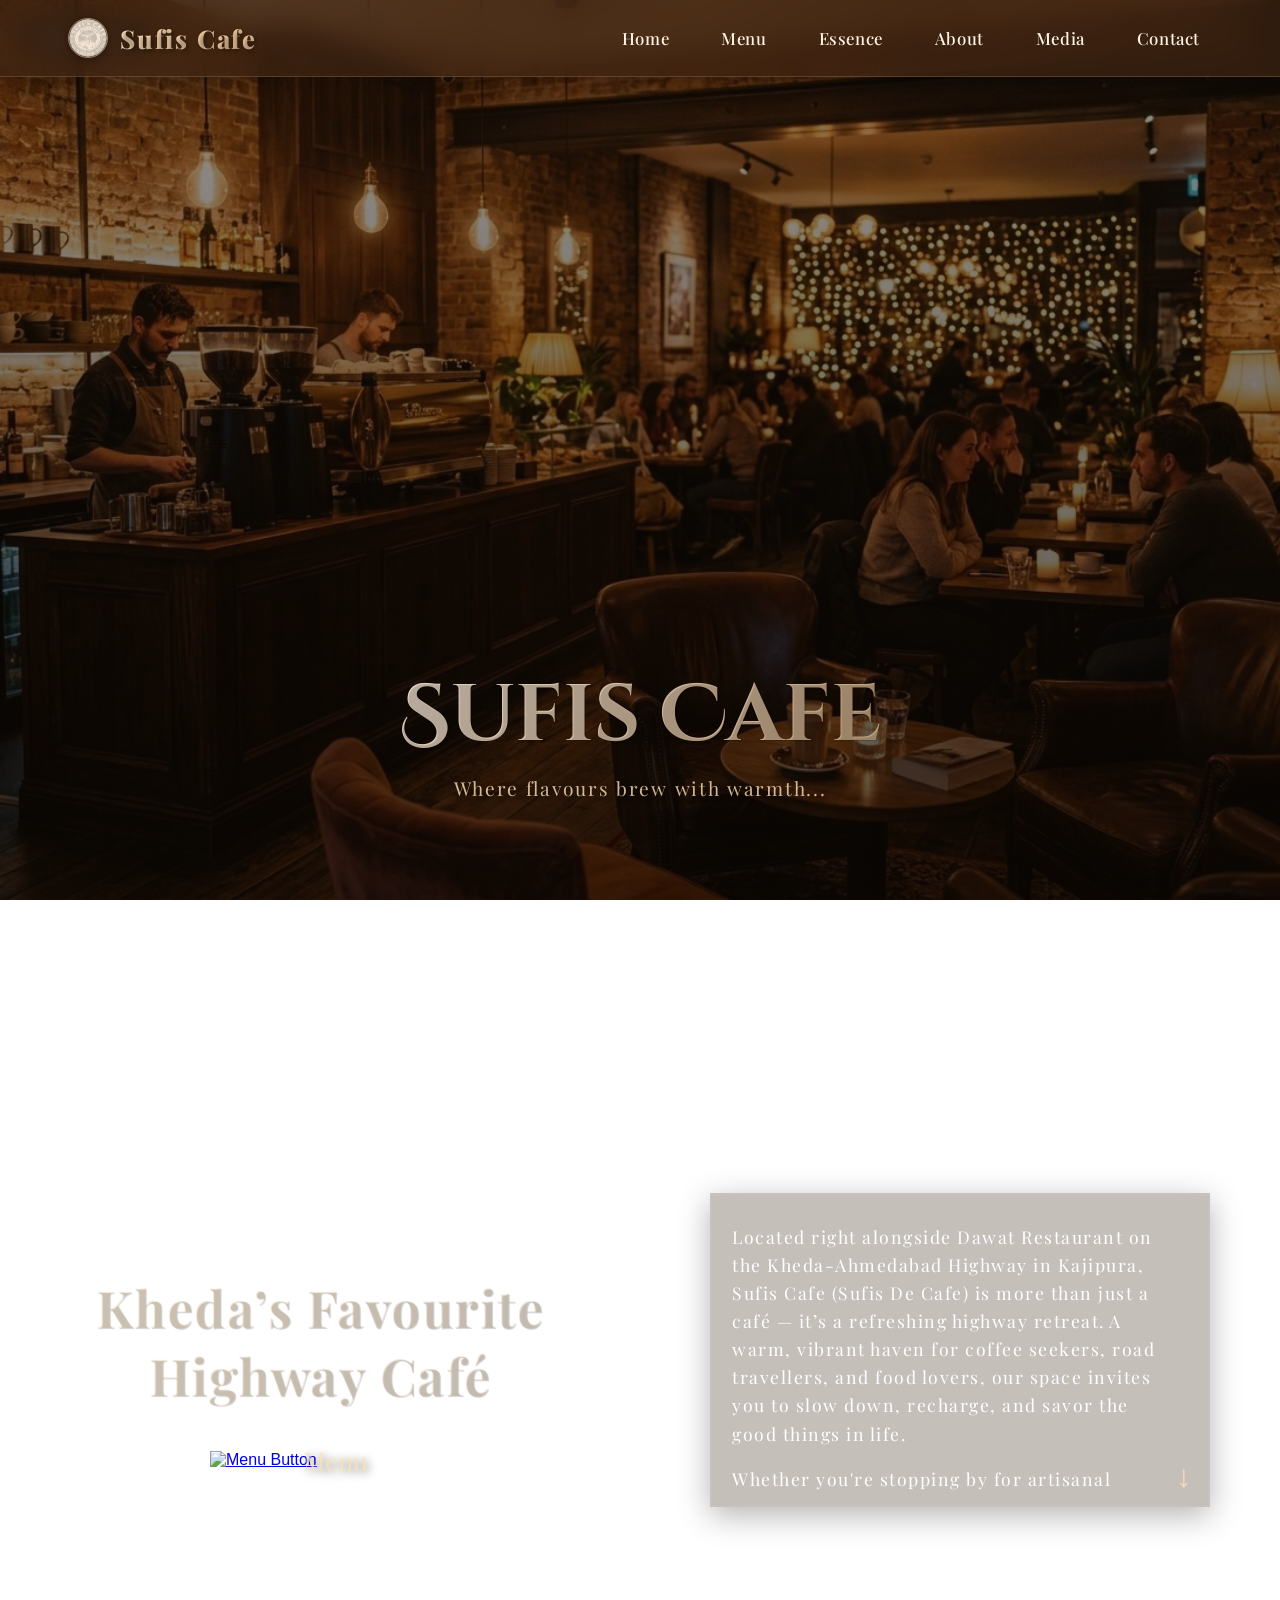
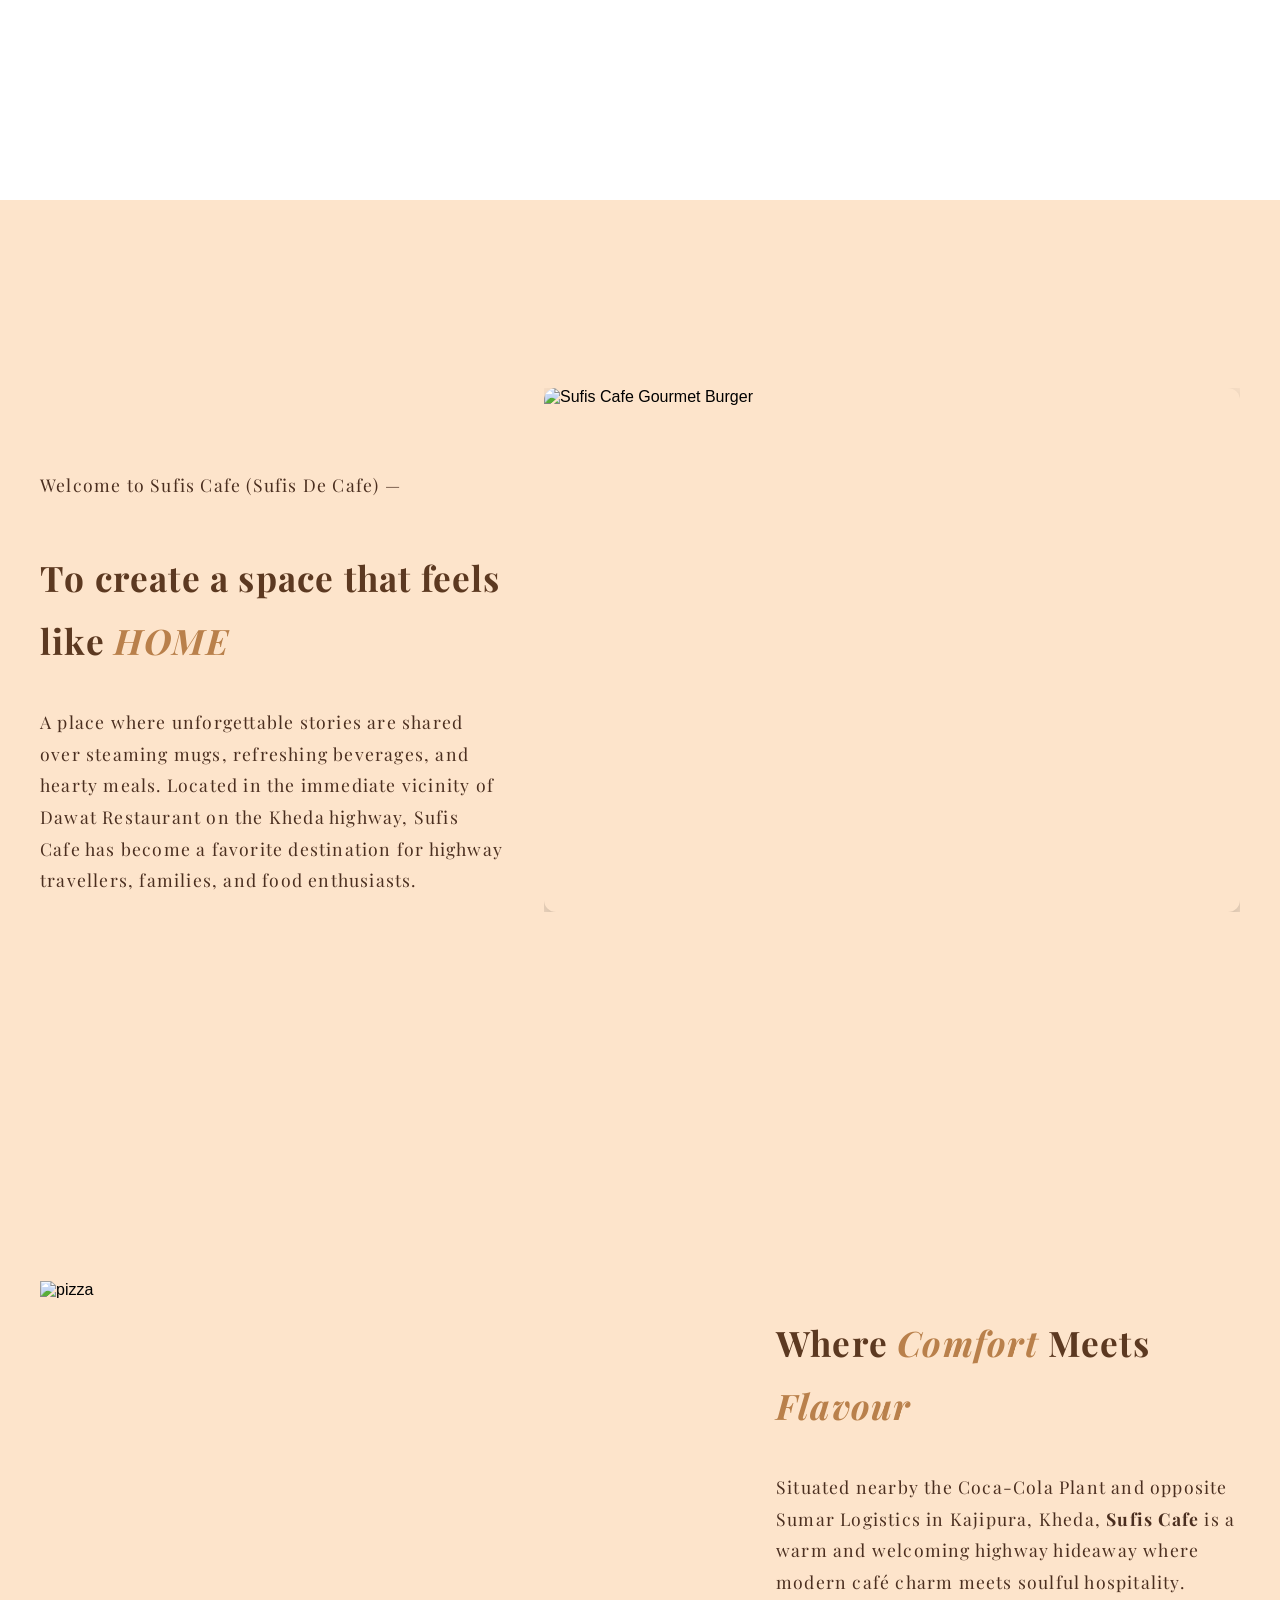
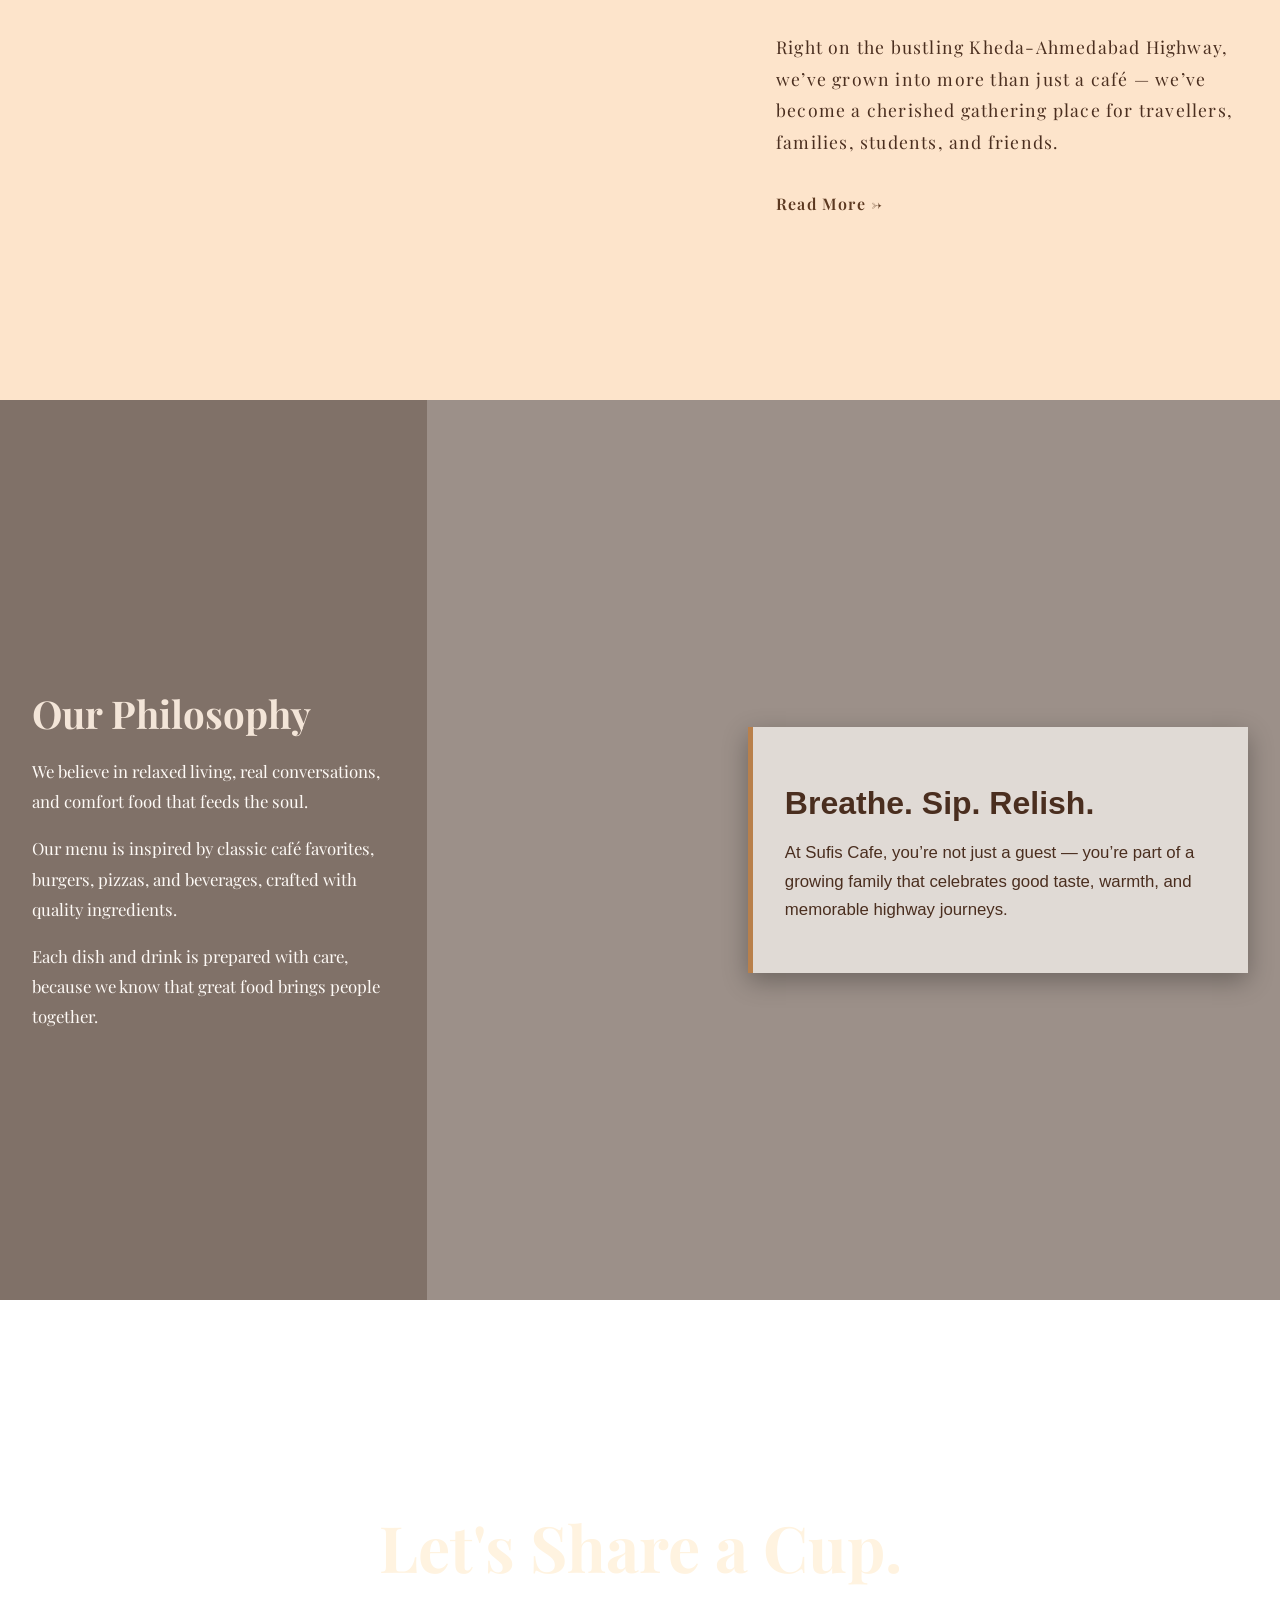
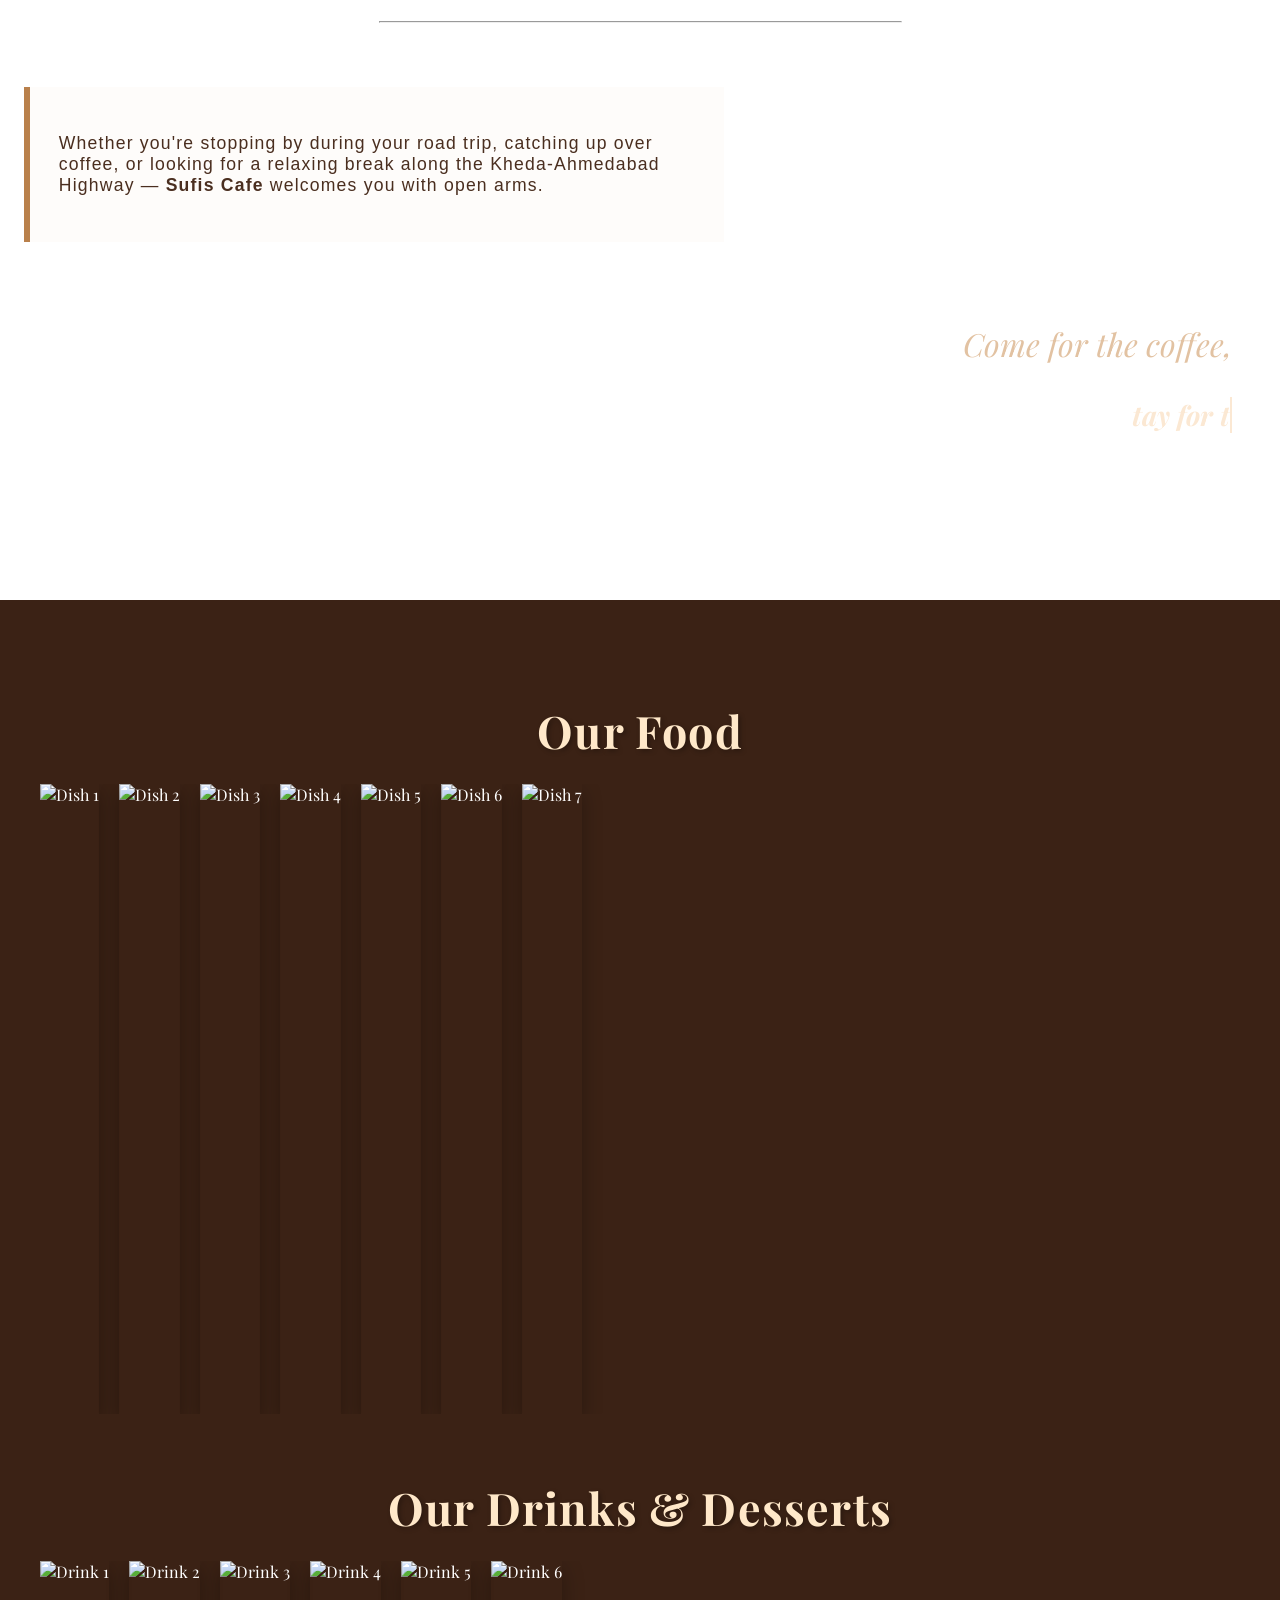
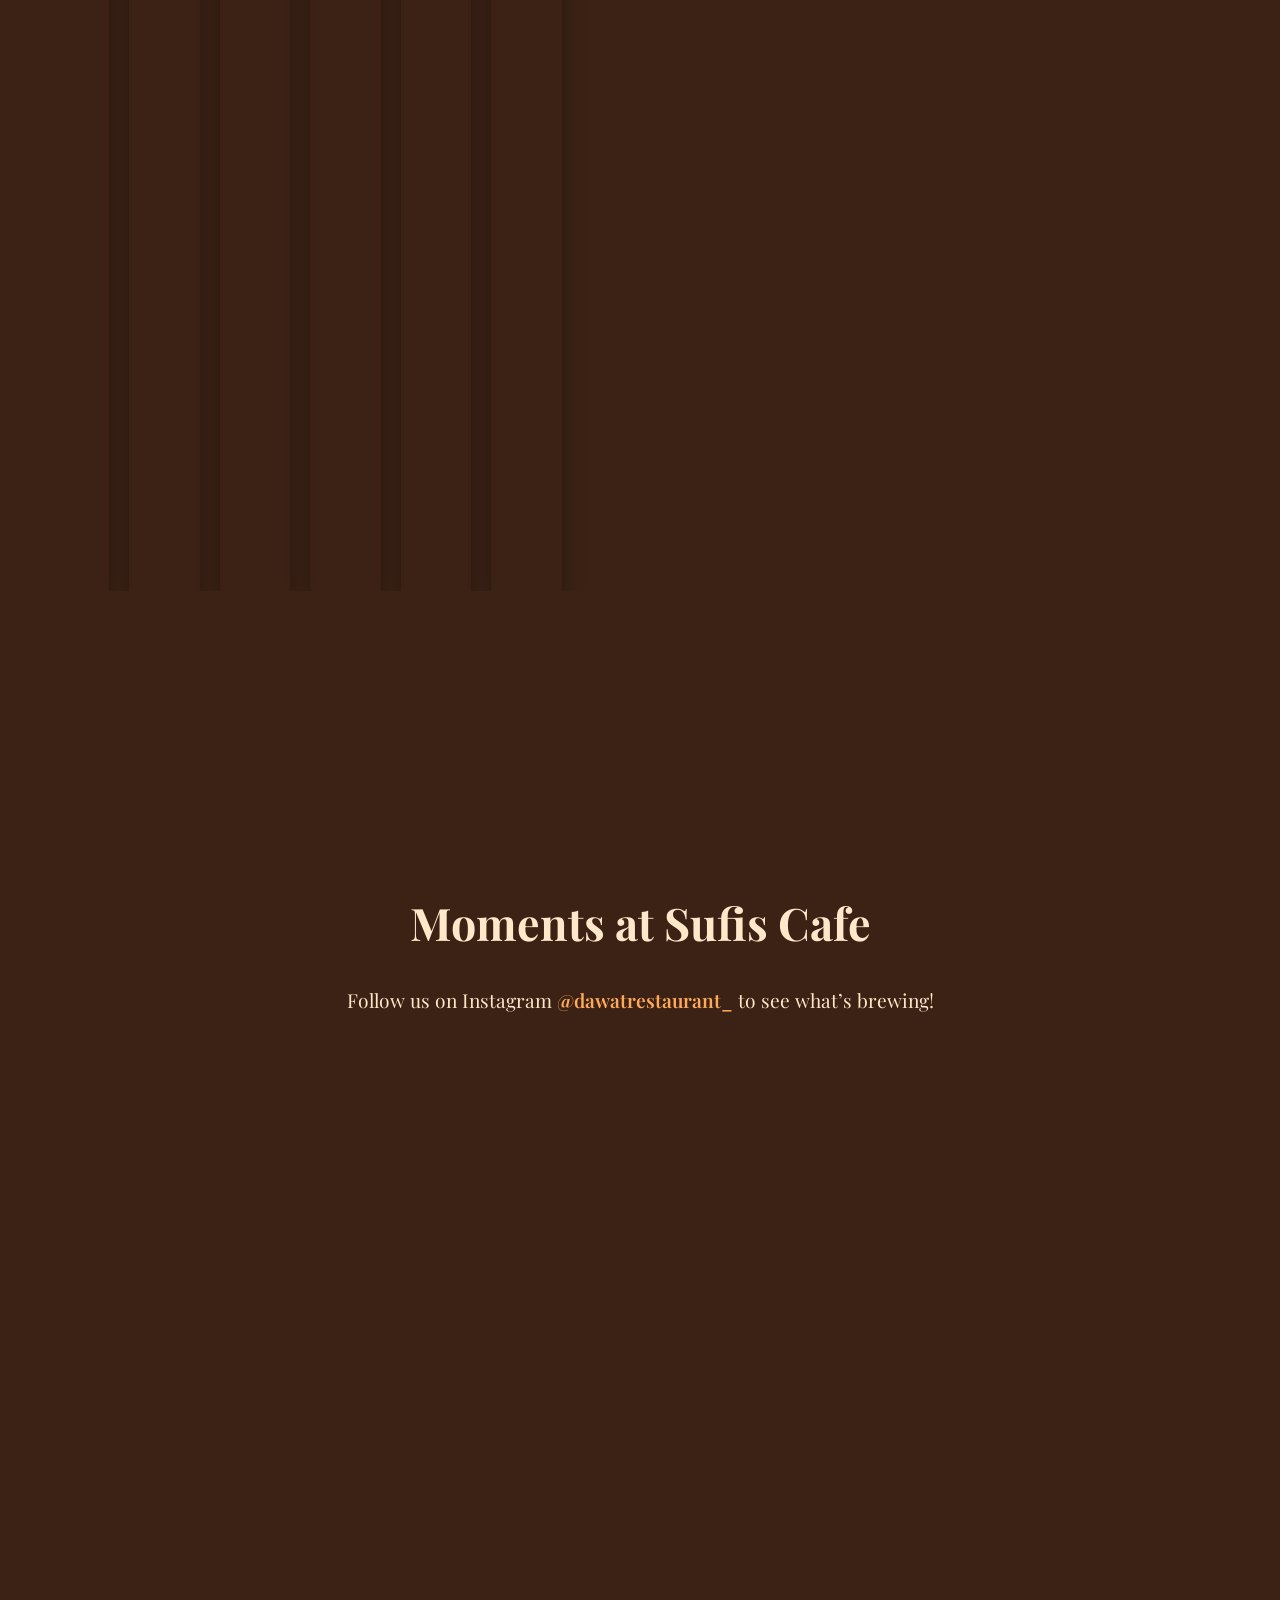
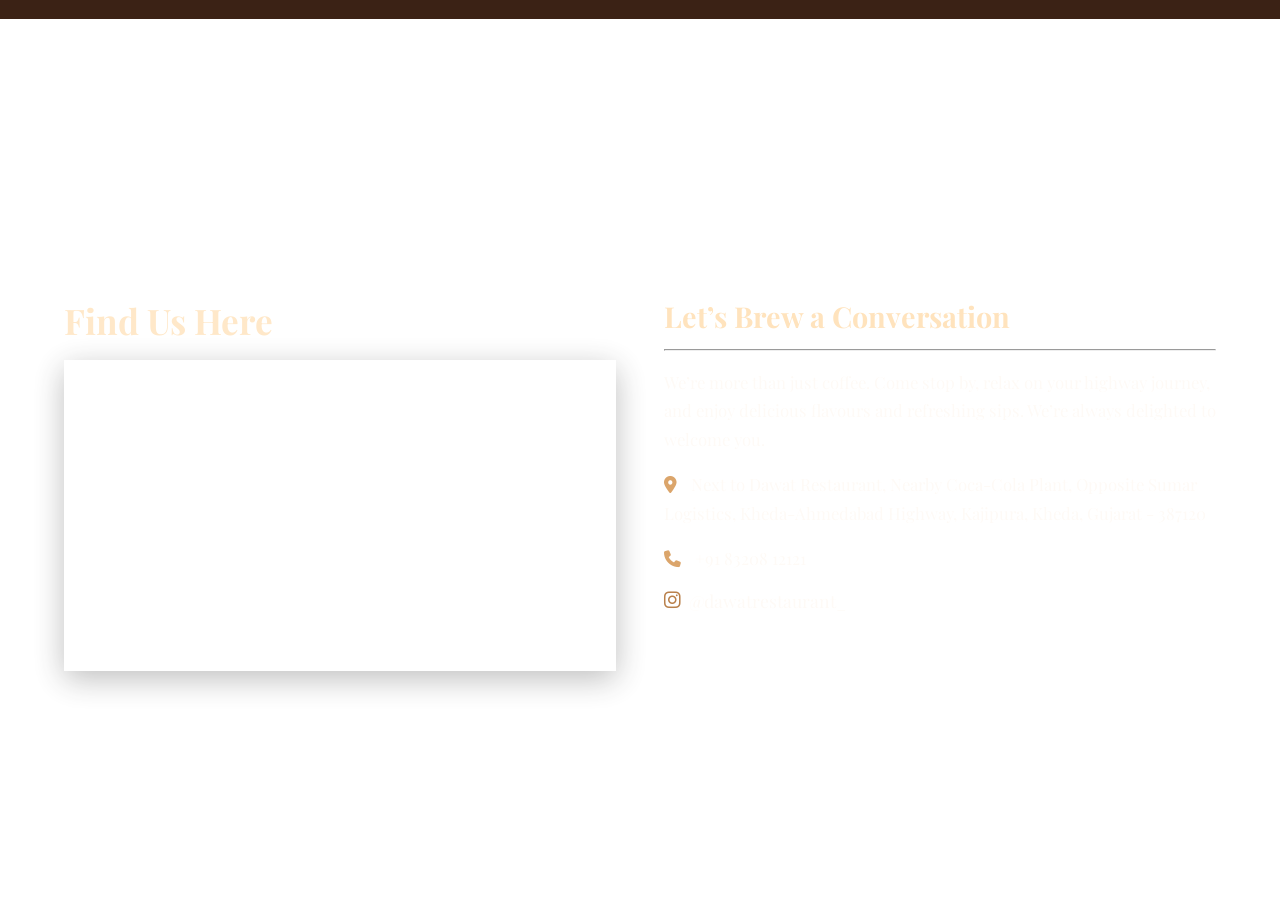
==== index.html @ 1b501da9 "Update website branding, details, and logo to Sufis Cafe Kheda" ====
<!DOCTYPE html>
<html lang="en">

<head>
  <meta charset="UTF-8" />
  
  <!-- Core SEO Meta Tags -->
  <meta name="description" content="Welcome to Sufis Cafe / Sufis De Cafe in Kheda, Gujarat. Located next to Dawat Restaurant on the Kheda-Ahmedabad Highway, serving delicious food, rich coffee, and memorable moments." />
  <meta name="keywords" content="sufis cafe, sufis de cafe, cafe kheda, dawat restaurant, coffee shop kheda, ahmedabad highway cafe, kheda food, gujarat highway cafe" />
  
  <!-- Open Graph / Social Data -->
  <meta property="og:title" content="Sufis Cafe | Sufis De Cafe (Kheda)" />
  <meta property="og:description" content="A warm, vibrant highway café blending delicious comfort food with artisanal coffee on the Kheda-Ahmedabad Highway." />
  <meta property="og:image" content="https://booksandbricks.in/images/LOGO.webp" />
  <meta property="og:url" content="https://booksandbricks.in/" />
  <meta property="og:type" content="website" />
  <link rel="icon" type="image/webp" href="images/LOGO.webp" />
  <link rel="apple-touch-icon" href="images/LOGO.webp" />

  <!-- Google SEO Schema to force logo in Search Results -->
  <script type="application/ld+json">
  {
    "@context": "https://schema.org",
    "@type": "CafeOrCoffeeShop",
    "name": "Sufis Cafe / Sufis De Cafe",
    "url": "https://booksandbricks.in/",
    "logo": "https://booksandbricks.in/images/LOGO.webp",
    "image": "https://booksandbricks.in/images/LOGO.webp",
    "telephone": "+918320812121",
    "address": {
      "@type": "PostalAddress",
      "streetAddress": "Next to Dawat Restaurant, Nearby Coca-Cola Plant, Opposite Sumar Logistics, Kheda-Ahmedabad Highway, Kajipura",
      "addressLocality": "Kheda",
      "addressRegion": "Gujarat",
      "postalCode": "387120",
      "addressCountry": "IN"
    }
  }
  </script>

  <title>Sufis Cafe | Sufis De Cafe (Kheda)</title>
  <meta name="viewport" content="width=device-width, initial-scale=1.0" />

  <!-- Preload heavy 3D assets for instant loading -->
  <link rel="preload" href="node-draco.glb" as="fetch" crossorigin="anonymous">

  <!-- Fonts -->
  <link
    href="https://fonts.googleapis.com/css2?family=Playfair+Display:wght@500;600;700&family=Lora:ital,wght@1,500&family=Cinzel+Decorative:wght@700&family=Libre+Baskerville&family=Great+Vibes&display=swap"
    rel="stylesheet">

  <!-- Icons -->
  <link rel="stylesheet" href="https://cdnjs.cloudflare.com/ajax/libs/font-awesome/6.5.0/css/all.min.css"
    integrity="sha512-..." crossorigin="anonymous" referrerpolicy="no-referrer" />

  <!-- Stylesheet -->
  <link rel="stylesheet" href="style.css" />

  <!-- Scripts -->

  <!-- ES Module Shims & Import Map -->
  <script async src="https://unpkg.com/es-module-shims@1.6.3/dist/es-module-shims.js"></script>
  <script type="importmap">
    {
      "imports": {
        "three": "https://unpkg.com/three@0.163.0/build/three.module.js",
        "three/addons/": "https://unpkg.com/three@0.163.0/examples/jsm/"
      }
    }
  </script>
</head>

<body>
  <!-- ================================================ Header ========================================================== -->
  <header id="main-header">
    <div class="header-content">
      <a href="#hero" class="logo">
        <img src="images/LOGO.webp" alt="Sufis Cafe Logo" class="header-logo-img" />
        <span>Sufis Cafe</span>
      </a>

      <nav class="nav-menu">
        <a href="#hero">Home</a>
        <a href="Copy of BNB menu PDF_compressed.pdf" target="_blank">Menu</a>
        <div class="dropdown">
          <a href="#more" class="dropdown-toggle">Essence</a>
          <div class="dropdown-menu">
            <a href="#our-story">Our Story</a>
            <a href="#philosophy-section">Inspiration</a>
            <a href="#visit-us">Let's Share a Cup</a>
          </div>
        </div>
        <a href="about.html">About</a>
        <a href="#media">Media</a>
        <a href="#contact">Contact</a>
      </nav>

      <!-- Mobile Menu Toggle -->
      <div class="menu-toggle" id="menu-toggle">&#9776;</div>
    </div>

    <!-- Mobile Menu Links -->
    <div class="mobile-menu" id="mobile-menu">
      <a href="#hero">Home</a>
      <a href="Copy of BNB menu PDF_compressed.pdf" target="_blank">Menu</a>
      <a href="#more">Essence</a>
      <a href="about.html">About</a>
      <a href="#media">Media</a>
      <a href="#contact">Contact</a>
    </div>
  </header>
  <!-- =================================================== Main Page ================================================= -->
  <section id="hero">
    <div id="canvas-wrapper"></div>
    <div id="hero-overlay">
      <h1 class="hero-title">Sufis Cafe</h1>
      <p class="hero-subtitle" style="margin-top: 0px;">Where flavours brew with warmth...</p>
    </div>
    <div id="progress-container">Loading model...</div>
  </section>

  <script type="module" src="main.js"></script>

  <!-- ===================================================== Welcome Section============================================= -->
  <section id="welcome" class="position-relative text-light">
    <!-- Background Image -->
    <div class="welcome-bg"></div>

    <!-- Main Content -->
    <div class="container-fluid">
      <div class="row-content">

        <!-- Menu Column -->
        <div class="col-md-6 menu-col flex-column-center">
          <div class="headline">
            <h2>Kheda’s Favourite Highway Café</h2>
          </div>
          <a href="Copy of BNB menu PDF_compressed.pdf" target="_blank" class="menu-image-button">
            <img src="images/book.webp" alt="Menu Button" class="menu-img" loading="lazy" />
            <span class="menu-label">Menu</span>
          </a>
        </div>

        <!-- Description Column -->
        <div class="col-md-6 text-col flex-column-center">
          <div class="text-box">
            <div class="scrollable-text pe-3">
              <p>
                Located right alongside Dawat Restaurant on the Kheda-Ahmedabad Highway in Kajipura, Sufis Cafe (Sufis De Cafe) is more than just a café — it’s a refreshing highway retreat.
                A warm, vibrant haven for coffee seekers, road travellers, and food lovers, our space invites you to
                slow down, recharge, and savor the good things in life.
              </p>
              <p>
                Whether you're stopping by for artisanal coffee, a quick gourmet bite, or vibrant conversations
                with friends and family along the highway, you’ll find your comfort with us.
              </p>
              <p id="colour2">
                Good food. Great brews. Even better memories...
              </p>
            </div>
            <div class="scroll-hint-inside">&#8595;</div>
          </div>
        </div>
      </div>
    </div>
  </section>

  <!-- ============================================ About Us Section ==================================================== -->
  <section id="more">

    <!-- Section 1 -->
    <section id="our-story" class="story-section">
      <div class="story-bg"></div>
      <div class="story-container">
        <div class="story-text">
          <br><br>
          <p>Welcome to Sufis Cafe (Sufis De Cafe) —</p>
          <h2>To create a space that feels like <span>HOME</span></h2>
          <p>
            A place where unforgettable stories are shared over steaming mugs, refreshing beverages, and hearty meals. Located in the immediate vicinity of Dawat Restaurant on the Kheda highway, Sufis Cafe has become a favorite destination for highway travellers, families, and food enthusiasts.
          </p>
        </div>
        <div class="story-image">
          <img src="images/media/Tower Burger.jpg" alt="Sufis Cafe Gourmet Burger" loading="lazy" style="border-radius: 12px; box-shadow: 0 8px 24px rgba(0,0,0,0.25);">
        </div>
      </div>
    </section>

    <!-- Section 2 -->
    <section id="story2" class="story-section reverse">
      <div class="story-bg"></div>
      <div class="story-container">
        <div class="story-text">
          <h2 id="story2heading">Where <span>Comfort</span> Meets <span>Flavour</span></h2>
          <p>
            Situated nearby the Coca-Cola Plant and opposite Sumar Logistics in Kajipura, Kheda,
            <strong>Sufis Cafe</strong> is a warm and welcoming highway hideaway where
            modern café charm meets soulful hospitality.
          </p>
          <p>
            Right on the bustling Kheda-Ahmedabad Highway, we’ve grown into more than just
            a café — we’ve become a cherished gathering place for travellers, families, students, and friends.
          </p>
          <a href="about.html" class="read-more-link">Read More →</a>
        </div>
        <div class="story-image">
          <img src="images/pizzaa.webp" alt="pizza" loading="lazy">
        </div>
      </div>
    </section>

  </section>

  <!-- ========================================== Our Philosophy Section ================================================== -->
  <section id="philosophy-section" class="philosophy-section">

    <!-- LEFT SIDE -->
    <div class="philosophy-left">
      <div class="left-overlay">
        <div class="philosophy-text">
          <h2>Our Philosophy</h2>
          <p>We believe in relaxed living, real conversations, and comfort food that feeds the soul.</p>
          <p>Our menu is inspired by classic café favorites, burgers, pizzas, and beverages, crafted with quality ingredients.
          </p>
          <p>Each dish and drink is prepared with care, because we know that great food brings people together.</p>
        </div>
      </div>
    </div>

    <!-- RIGHT SIDE -->
    <div class="philosophy-right">
      <div class="right-overlay">
        <div class="right-text-box">
          <h2>Breathe. Sip. Relish.</h2>
          <p>
            At Sufis Cafe, you’re not just a guest — you’re part of a growing family that
            celebrates good taste, warmth, and memorable highway journeys.
          </p>
        </div>
      </div>
    </div>

  </section>

  <!-- ========================================== Visit Us ================================================== -->
  <section id="visit-us" class="visit-section">
    <div class="visit-bg"></div>

    <!-- Large Heading -->
    <h2 class="visit-heading">
      Let's Share a Cup.
      <hr>
    </h2>

    <!-- Text Box -->
    <div class="visit-textbox">
      <p>
        Whether you're stopping by during your road trip, catching up over coffee,
        or looking for a relaxing break along the Kheda-Ahmedabad Highway —
        <strong>Sufis Cafe</strong> welcomes you with open arms.
      </p>
    </div>

    <!-- Typing Quotes -->
    <p class="visit-quote-top">Come for the coffee,</p>
    <p class="visit-quote-bottom typewriter" id="type-soul"></p>
  </section>

  <!-- ================================================ Media ====================================================== -->
  <section class="media-section" id="media">
    <div class="media-bg"></div>

    <!-- Food Carousel -->
    <h2 class="carousel-title">Our Food</h2>
    <div class="carousel-wrapper">
      <span class="scroll-hint left">&#8592;</span>
      <div class="carousel-container" id="food-carousel">
        <div class="carousel-track">
          <img src="images/media/Nachos Veg.jpg" alt="Dish 1" loading="lazy" />
          <img src="images/media/Tower Burger.jpg" alt="Dish 2" loading="lazy" />
          <img src="images/media/Fish n Chips.jpg" alt="Dish 3" loading="lazy" />
          <img src="images/media/Fiery Chicken.jpg" alt="Dish 4" loading="lazy" />
          <img src="images/media/Hummus Tahini.jpg" alt="Dish 5" loading="lazy" />
          <img src="images/media/Marinara Non-Veg.jpg" alt="Dish 6" loading="lazy" />
          <img src="images/media/Cheesy Wedges.jpg" alt="Dish 7" loading="lazy" />
        </div>
      </div>
      <span class="scroll-hint right">&#8594;</span>
    </div>

    <!-- Drinks Carousel -->
    <h2 class="carousel-title">Our Drinks & Desserts</h2>
    <div class="carousel-wrapper">
      <span class="scroll-hint left">&#8592;</span>
      <div class="carousel-container" id="drinks-carousel">
        <div class="carousel-track">
          <img src="images/media/Strawberry Mojito.jpg" alt="Drink 1" loading="lazy" />
          <img src="images/media/Walnut Brownie.jpg" alt="Drink 2" loading="lazy" />
          <img src="images/media/Nutella with Fruits Pancake.jpg" alt="Drink 3" loading="lazy" />
          <img src="images/media/Lemon Iced Tea.jpg" alt="Drink 4" loading="lazy" />
          <img src="images/media/Watermelon Mojito.jpg" alt="Drink 5" loading="lazy" />
          <img src="images/media/Walnut Fruit Salad.jpg" alt="Drink 6" loading="lazy" />
        </div>
      </div>
      <span class="scroll-hint right">&#8594;</span>
    </div>
  </section>

  <!-- ================================================ Instagram ====================================================== -->
  <section class="instagram-section">
    <div class="instagram-bg"></div>
    <div class="container">
      <h2 class="instagram-title">Moments at Sufis Cafe</h2>
      <p class="instagram-subtitle">Follow us on Instagram <a href="https://www.instagram.com/dawatrestaurant_" target="_blank" style="color: #ffaa5b; text-decoration: none; font-weight: 600;">@dawatrestaurant_</a> to see what’s brewing!</p>
      <div class="instagram-feed">
        <!-- Elfsight Instagram Feed -->
        <script src="https://static.elfsight.com/platform/platform.js" async></script>
        <div class="elfsight-app-b8324334-345c-47dd-ba55-63e1e7c549c6" data-elfsight-app-lazy></div>
      </div>
    </div>
  </section>

  <!-- ================================================ Contact Us ====================================================== -->
  <section class="contact-section" id="contact">
    <div class="contact-bg"></div>
    <div class="contact-container">

      <!-- Left: Map -->
      <div class="contact-left">
        <h2>Find Us Here</h2>
        <div class="map-container">
          <iframe
            src="https://maps.google.com/maps?q=Next+to+Dawat+Restaurant,+Nearby+Coca-Cola+Plant,+Opposite+Sumar+Logistics,+Kheda-Ahmedabad+Highway,+Kajipura,+Kheda,+Gujarat+387120&amp;t=&amp;z=15&amp;ie=UTF8&amp;iwloc=&amp;output=embed"
            width="100%" height="100%" style="border:0;" allowfullscreen loading="lazy"
            referrerpolicy="no-referrer-when-downgrade">
          </iframe>
        </div>
      </div>

      <!-- Right: Info -->
      <div class="contact-right">
        <h3>Let’s Brew a Conversation
          <hr>
        </h3>
        <p>
          We’re more than just coffee. Come stop by, relax on your highway journey, and enjoy delicious flavours and refreshing sips.
          We’re always delighted to welcome you.
        </p>
        <div class="contact-info">
          <p><i class="fa-solid fa-location-dot"></i> Next to Dawat Restaurant, Nearby Coca-Cola Plant, Opposite Sumar Logistics, Kheda-Ahmedabad Highway, Kajipura, Kheda, Gujarat - 387120</p>

          <p>
            <a href="tel:+918320812121" style="color: inherit; text-decoration: none;">
              <i class="fa-solid fa-phone"></i> +91 83208 12121
            </a>
          </p>

          <a href="https://www.instagram.com/dawatrestaurant_" target="_blank"
            class="contact-link">
            <i class="fa-brands fa-instagram"></i> @dawatrestaurant_
          </a>
        </div>
      </div>

    </div>
  </section>


  <!-- ================================================== Scripts ======================================================= -->

  <!-- Scroll hint visibility and column expansion -->
  <script>
    const scrollableText = document.querySelector('.scrollable-text');
    const scrollHint = document.querySelector('.scroll-hint-inside');
    const textCol = document.querySelector('.text-col');
    const menuCol = document.querySelector('.menu-col');

    scrollableText.addEventListener('scroll', () => {
      scrollHint.style.opacity = scrollableText.scrollTop > 10 ? '0' : '0.9';
    });

    scrollableText.addEventListener('mouseenter', () => {
      textCol.classList.add('expanded');
      menuCol.classList.add('expanded');
    });

    scrollableText.addEventListener('mouseleave', () => {
      textCol.classList.remove('expanded');
      menuCol.classList.remove('expanded');
    });
  </script>

  <!-- Story Section Scroll Animation -->
  <script>
    const observerOptions = { threshold: 0.3 };

    const observer = new IntersectionObserver((entries) => {
      entries.forEach(entry => {
        const container = entry.target.querySelector('.story-container');
        const text = container.querySelector('.story-text');
        const image = container.querySelector('.story-image');

        text.classList.toggle('animate', entry.isIntersecting);
        image.classList.toggle('animate', entry.isIntersecting);
      });
    }, observerOptions);

    document.querySelectorAll('.story-section').forEach(section => observer.observe(section));
  </script>



  <!-- Mobile Menu Toggle -->
  <script>
    const toggle = document.getElementById('menu-toggle');
    const mobileMenu = document.getElementById('mobile-menu');
    const mobileDropdownToggle = document.querySelector('.mobile-dropdown-toggle');
    const mobileDropdown = document.querySelector('.mobile-dropdown');

    toggle?.addEventListener('click', () => {
      mobileMenu.classList.toggle('show');
    });

    mobileDropdownToggle?.addEventListener('click', (e) => {
      e.preventDefault();
      mobileDropdown.classList.toggle('active');
    });
  </script>

  <!-- Philosophy Section Scroll Animation -->
  <script>
    const philosophyObserver = new IntersectionObserver((entries) => {
      entries.forEach(entry => {
        const leftText = entry.target.querySelector('.philosophy-text');
        const rightBox = entry.target.querySelector('.right-text-box');

        leftText.classList.toggle('animate', entry.isIntersecting);
        rightBox.classList.toggle('animate', entry.isIntersecting);
      });
    }, { threshold: 0.3 });

    const philosophySection = document.querySelector('#philosophy-section');
    if (philosophySection) philosophyObserver.observe(philosophySection);
  </script>

  <!-- Visit Section Scroll Animation with Typing -->
  <script>
    const visitObserver = new IntersectionObserver((entries) => {
      entries.forEach(entry => {
        const heading = entry.target.querySelector('.visit-heading');
        const textbox = entry.target.querySelector('.visit-textbox');
        const quoteTop = entry.target.querySelector('.visit-quote-top');
        const quoteBottom = entry.target.querySelector('.visit-quote-bottom');

        if (entry.isIntersecting) {
          heading.classList.add('animate');
          textbox.classList.add('animate');
          quoteTop.classList.add('animate');
          startTypingEffect();
        } else {
          heading.classList.remove('animate');
          textbox.classList.remove('animate');
          quoteTop.classList.remove('animate');
          quoteBottom.textContent = "";
          quoteBottom.dataset.started = "false";
        }
      });
    }, { threshold: 0.3 });

    const visitSection = document.querySelector('#visit-us');
    if (visitSection) visitObserver.observe(visitSection);

    function startTypingEffect() {
      const text = "Stay for the Soul...";
      const target = document.getElementById("type-soul");
      let i = 0;
      target.textContent = "";
      target.dataset.started = "true";

      const interval = setInterval(() => {
        target.textContent += text.charAt(i);
        i++;
        if (i >= text.length) clearInterval(interval);
      }, 100);
    }
  </script>

  <!-- Carousel Scroll Arrows -->
  <script>
    document.querySelectorAll('.carousel-wrapper').forEach(wrapper => {
      const leftArrow = wrapper.querySelector('.scroll-hint.left');
      const rightArrow = wrapper.querySelector('.scroll-hint.right');
      const container = wrapper.querySelector('.carousel-container');
      const scrollAmount = 300;

      const updateArrowVisibility = () => {
        const maxScrollLeft = container.scrollWidth - container.clientWidth;
        leftArrow.style.display = container.scrollLeft > 10 ? 'block' : 'none';
        rightArrow.style.display = container.scrollLeft < maxScrollLeft - 10 ? 'block' : 'none';
      };

      leftArrow.addEventListener('click', () => {
        container.scrollBy({ left: -scrollAmount, behavior: 'smooth' });
      });

      rightArrow.addEventListener('click', () => {
        container.scrollBy({ left: scrollAmount, behavior: 'smooth' });
      });

      container.addEventListener('scroll', updateArrowVisibility);
      window.addEventListener('load', updateArrowVisibility);
    });
  </script>

</body>

</html>
---- style.css ----
/* General */

/* Prevent horizontal overflow */
* {
  box-sizing: border-box;
}
html, body {
  margin: 0;
  padding: 0;
  overflow-x: hidden;
  width: 100%;
}

body {
  margin: 0;
  overflow-x: hidden;
  font-family: 'Segoe UI', sans-serif;
  background-color: #fff;
}
canvas {
  width: 100% !important;
  height: 100% !important;
  display: block;
  pointer-events: none;
}
















/* ===== Header ===== */
#main-header {
  width: 100%;
  position: fixed;
  top: 0;
  left: 0;
  z-index: 10000;
  background: rgba(61, 35, 18, 0.75); /* Sleek deeper dark brown, more transparent */
  backdrop-filter: blur(12px);
  -webkit-backdrop-filter: blur(12px);
  color: white;
  box-shadow: 0 4px 30px rgba(0, 0, 0, 0.4); 
  border-bottom: 1px solid rgba(255, 244, 230, 0.15); /* Sleek single thin creamy border */
  transition: background 0.4s ease, backdrop-filter 0.4s ease;
}

.header-content {
  max-width: 1200px;
  margin: 0 auto;
  padding: 18px 28px;
  display: flex;
  justify-content: space-between;
  align-items: center;
}

.logo {
  display: inline-flex;
  align-items: center;
  gap: 12px;
  font-family: 'Playfair Display', serif;
  font-size: 1.6rem;
  font-weight: 800;
  letter-spacing: 1.8px;
  color: transparent;
  background: linear-gradient(120deg, #fce7c2, #f0c89c, #ffffff);
  background-size: 200% auto;
  background-clip: text;
  -webkit-text-fill-color: transparent;
  text-shadow: 2px 2px 4px rgba(0,0,0,0.4);
  transition: all 0.4s ease;
  cursor: pointer;
  text-decoration: none;
}

.logo:hover {
  background-position: right center;
  transform: scale(1.02);
  text-shadow: 0 0 12px rgba(252, 231, 194, 0.5);
}

.header-logo-img {
  width: 40px;
  height: 40px;
  border-radius: 50%;
  object-fit: cover;
  border: 1.5px solid rgba(252, 231, 194, 0.5);
  box-shadow: 0 2px 8px rgba(0, 0, 0, 0.35);
  transition: transform 0.3s ease;
}

.logo:hover .header-logo-img {
  transform: rotate(15deg);
}

.nav-menu {
  display: flex;
  align-items: center;
  flex-wrap: nowrap;
  white-space: nowrap;
}

.nav-menu a {
  margin-left: 28px;
  text-decoration: none;
  font-family: 'Playfair Display', serif;
  font-size: 1.05rem;
  font-weight: 500;
  color: #fff4e6;
  position: relative;
  padding: 8px 12px;
  transition: all 0.3s ease;
  letter-spacing: 0.6px;
  border-radius: 4px;
}

.nav-menu a::after {
  content: '';
  position: absolute;
  bottom: 0px;
  left: 50%;
  height: 2px;
  width: 0;
  background: #f5d6ac;
  transition: all 0.3s ease;
  transform: translateX(-50%);
  box-shadow: 0 0 8px rgba(245, 214, 172, 0.8);
}

.nav-menu a:hover {
  color: #ffffff;
  background: rgba(255, 244, 230, 0.08); /* Subtle pill highlight */
}

.nav-menu a:hover::after {
  width: 80%;
}

/* Dropdown base styles */
.dropdown {
  position: relative;
  display: inline-block;
}

.dropdown-menu {
  display: block;
  visibility: hidden;
  opacity: 0;
  transform: translateY(15px);
  position: absolute;
  background: rgba(50, 28, 14, 0.95);
  backdrop-filter: blur(10px);
  -webkit-backdrop-filter: blur(10px);
  border-radius: 8px;
  padding: 12px 0;
  top: 100%;
  left: 0;
  min-width: 180px;
  box-shadow: 0 10px 30px rgba(0, 0, 0, 0.5);
  border: 1px solid rgba(255, 244, 230, 0.1);
  transition: all 0.3s cubic-bezier(0.25, 0.8, 0.25, 1);
}

.dropdown-menu a {
  display: block;
  padding: 10px 24px;
  margin-left: 0px;
  color: #fff4e6;
  font-family: 'Playfair Display', serif;
  font-size: 0.95rem;
  text-decoration: none;
  transition: all 0.3s;
  border-radius: 0;
}

.dropdown-menu a::after {
  display: none;
}

.dropdown-menu a:hover {
  background: rgba(255, 244, 230, 0.15);
  color: #ffffff;
  padding-left: 30px; /* Slight slide to right on hover */
}

/* Show on hover */
.dropdown:hover .dropdown-menu {
  visibility: visible;
  opacity: 1;
  transform: translateY(0);
}

/* Mobile styles */
.menu-toggle {
  display: none;
  font-size: 1.8rem;
  cursor: pointer;
  color: #fff4e6;
  transition: transform 0.3s ease;
}

.menu-toggle:active {
  transform: scale(0.9);
}

.mobile-menu {
  display: none;
  flex-direction: column;
  background: rgba(43, 22, 10, 0.95);
  backdrop-filter: blur(10px);
  -webkit-backdrop-filter: blur(10px);
  padding: 12px 10px;
  border-top: 1px solid rgba(255, 244, 230, 0.1);
  box-shadow: inset 0 6px 10px -6px rgba(0,0,0,0.5);
}

.mobile-menu a {
  padding: 12px 16px;
  color: #fff4e6;
  font-family: 'Playfair Display', serif;
  text-decoration: none;
  font-size: 1.05rem;
  border-radius: 6px;
  transition: all 0.3s ease;
  margin-bottom: 4px;
}

.mobile-menu a:hover {
  background: rgba(255, 244, 230, 0.1);
  padding-left: 24px;
}

.mobile-submenu {
  display: none;
  padding-left: 15px;
}

.mobile-dropdown.active .mobile-submenu {
  display: block;
}

/* Responsive media query */
@media (max-width: 1050px) {
  .header-content {
    padding: 14px 20px;
  }
  .nav-menu a {
    margin-left: 12px;
    font-size: 0.95rem;
    padding: 6px 8px;
  }
  .logo {
    font-size: 1.35rem;
  }
}

@media (max-width: 940px) {
  .nav-menu {
    display: none;
  }

  .menu-toggle {
    display: block;
  }

  .mobile-menu {
    display: none;
  }

  .mobile-menu.show {
    display: flex;
  }
}




















/* ===== Hero Section ===== */
#hero {
  position: relative;
  width: 100%;
  height: 100vh;
  overflow: hidden;
  background: url('images/bg/main-background.webp') no-repeat center center;
  background-size: cover;
  background-attachment: fixed;
  padding-top: 0;
  margin: 0;
}

#hero::before {
  content: "";
  position: absolute;
  inset: 0;
  background: linear-gradient(to bottom, rgba(25, 14, 8, 0.45), rgba(12, 7, 3, 0.7));
  z-index: 0;
}

/* ===== Canvas Wrapper ===== */
#canvas-wrapper {
  width: 100%;
  height: 100%;
  position: absolute;
  top: 0;
  left: 0;
  display: flex;
  align-items: center;
  justify-content: center;
  z-index: 1;
}

/* ===== Overlay Text ===== */
#hero-overlay {
  position: absolute;
  top: auto;
  bottom: 8%; /* Locks to bottom area preventing overlap */
  left: 50%;
  transform: translateX(-50%);
  text-align: center;
  z-index: 2;
  width: 100%;
  max-width: 1000px;
  padding: 0 20px;
  pointer-events: none;
}

.hero-title {
  font-family: 'Cinzel Decorative', cursive;
  font-size: 5rem;
  background: linear-gradient(120deg, #f9f2ea, #af8659);
  background-clip: text;
  -webkit-text-fill-color: transparent;
  text-shadow: 1px 1px 1px rgba(0, 0, 0, 0.2);
  margin-bottom: 0.3rem;
}

/* Maintain proportions and distance from cup on wide but short laptops */
@media (max-height: 780px) and (min-width: 769px) {
  #hero-overlay {
    bottom: 4%;
  }
  .hero-title {
    font-size: 3.8rem;
  }
  .hero-subtitle {
    font-size: 1.05rem;
    margin-bottom: 0.5rem;
  }
}

/*
.logo {
  font-family: 'Playfair Display', serif;
  font-size: 2rem;
  font-weight: bold;
  letter-spacing: 1.5px;
  color: transparent;
  background: linear-gradient(120deg, #fce7c2, #f0c89c);
  -webkit-background-clip: text;
  -webkit-text-fill-color: transparent;
  text-shadow: 1px 1px 1px rgba(0,0,0,0.2);
}
*/


.hero-subtitle {
  font-family: 'Playfair Display', serif;
  font-size: 1.2rem;
  letter-spacing: 1.7px;
  color: #f5d9acd6;
  text-shadow: 2px 2px 5px rgba(0, 0, 0, 0.4);
  margin-bottom: 1.7rem;
}

/* ===== UI Elements ===== */
#progress-container {
  position: absolute;
  top: 20px;
  left: 20px;
  color: white;
  background: rgba(0, 0, 0, 0.7);
  padding: 10px;
  border-radius: 5px;
  z-index: 999;
  font-size: 0.9rem;
}

#scroll-instruction {
  position: absolute;
  bottom: 20px;
  left: 50%;
  transform: translateX(-50%);
  color: white;
  font-size: 0.9rem;
  z-index: 998;
  text-shadow: 1px 1px 2px black;
}

/* ===== Responsive ===== */
@media (max-width: 767px) {
  #hero {
    background-attachment: scroll; /* Fix for Safari/iOS */
    padding-top: 50px;
  }

  #canvas-wrapper {
    height: 100vh;
    padding: 0;
  }

  #hero-overlay {
    bottom: auto; /* Reverts desktop bottom pin */
    top: 55%; /* Keys identically beneath the cup */
    padding: 1rem;
    max-width: 95%;
  }

  .hero-title {
    font-size: 3.4rem; /* Slightly bigger than before */
    margin-top: 0;
    text-align: center;
    line-height: 1.2;
  }

  .hero-subtitle {
    font-size: 1.1rem; /* Slightly bigger */
    letter-spacing: 1px;
    line-height: 1.5;
  }

  #progress-container {
    font-size: 0.8rem;
    top: 10px;
    left: 10px;
    padding: 8px;
  }

 
}

@media (max-width: 480px) {
  #hero-overlay {
    bottom: auto;
    top: 55%; /* Keeps it snug under the cup on tiny screens */
  }

  .hero-title {
    font-size: 2.6rem; 
    margin-top: 0;
  }

  .hero-subtitle {
    font-size: 1.05rem; 
  }
}

























/* Welcome Section */

#welcome {
  height: 100vh;
  overflow: hidden;
  position: relative;
  color: #fff;
  font-family: 'Segoe UI', sans-serif;
}

/* BACKGROUND IMAGE */
.welcome-bg {
  position: absolute;
  top: 0;
  left: 0;
  width: 100%;
  height: 100%;
  background: url('images/bg/Affogato.webp') no-repeat center center;
  background-size: cover;
  background-attachment: fixed;
  z-index: 0;
}

/* CONTAINER LAYOUT */
#welcome .container-fluid {
  height: 100%;
  display: flex;
  flex-direction: column;
  position: relative;
  z-index: 1;
}



/* CONTENT ROW */
#welcome .row-content {
  flex: 1;
  display: flex;
  flex-direction: row;
  height: 100%;
}

/* FLEX COLUMNS */
#welcome .menu-col,
#welcome .text-col {
  flex: 1;
  display: flex;
  justify-content: center;
  align-items: center;
  padding: 2rem;
  transition: flex 0.5s ease;
}

/* Expanded text-col */
#welcome .text-col.expanded {
  flex: 2;
}
#welcome .menu-col.expanded {
  flex: 1.5; /* Optional adjustment to shrink this slightly */
}

/* HELPER STACKING */
.flex-column-center {
  flex-direction: column;
}

/* HEADLINE */
.headline h2 {
  font-family: 'Playfair Display', serif;
  font-size: 3.2rem;
  font-weight: 700;
  background: linear-gradient(120deg, #fff3de, #f1e7dc);
  background-clip: text;
  -webkit-text-fill-color: transparent;
  text-align: center;
  letter-spacing: 1.5px;
  text-shadow: 1px 1px 1px rgba(0, 0, 0, 0.2);
}

/* MENU BUTTON */
.menu-image-button {
  position: relative;
  display: inline-block;
  cursor: pointer;
  transition: transform 0.3s ease, box-shadow 0.3s ease;
  border-radius: 12px;
}

.menu-img {
  width: 220px;
  max-width: 90vw;
  height: auto;
  display: block;
  
  transition: transform 0.3s ease, filter 0.3s ease;
}

.menu-image-button:hover .menu-img {
  transform: scale(1.05);
  filter: brightness(1.1);
}

.menu-label {
  position: absolute;
  top: 50%;
  left: 57%;
  transform: translate(-50%, -50%);
  font-family: 'Playfair Display', serif;
  font-size: 1.6rem;
  color: #fee3adbe;
  text-shadow: 2px 2px 8px rgba(0, 0, 0, 0.5);
  pointer-events: none;
}

/* TEXT BOX */
.text-box {
  background-color: #2f1c0947;
  border: 2px solid rgba(255, 255, 255, 0.047);
  color: #3e2f25;
  padding: 10px 20px;

  max-height: 350px;
  width: 100%;
  max-width: 500px;
  box-shadow: 0 8px 30px rgba(0, 0, 0, 0.3);
  overflow: hidden;
  backdrop-filter: blur(2px);
}

.scroll-hint-inside {
  position: absolute;
  bottom: 10px;
  right: 16px;
  font-size: 2rem;
  color: #ffdab9;
  opacity: 0.9;
  animation: bounceDown 1.6s infinite;
  pointer-events: none;
  transition: opacity 0.3s ease;
}

@keyframes bounceDown {
  0%, 100% {
    transform: translateY(0);
  }
  50% {
    transform: translateY(6px);
  }
}

/* SCROLLABLE TEXT */
.scrollable-text {
  max-height: 290px;
  overflow-y: auto;
  padding-right: 20px;
  font-size: 1.1rem;
  letter-spacing: 1.5px;
  line-height: 1.6;
  font-family: 'Playfair Display', serif;
  
  font-weight: 400;
  color: #ffffff;
}

/* SCROLLBAR STYLING */
.scrollable-text::-webkit-scrollbar {
  width: 8px;
}
.scrollable-text::-webkit-scrollbar-thumb {
  background: #7d4820;
  border-radius: 20px;
}
.scrollable-text::-webkit-scrollbar-track {
  background: transparent;
}

/* TEXT HIGHLIGHT */
.text-brown {
  color: #5b331b;
  font-weight: bold;
}

/* RESPONSIVE DESIGN */
@media (max-width: 768px) {
  #welcome .row-content {
    flex-direction: column;
  }

  #welcome .menu-col,
  #welcome .text-col {
    padding: 1.5rem;
  }

  .text-box {
    max-width: 90%;
    padding: 20px;
  }

  .scrollable-text {
    max-height: 260px;
  }

  .headline h2 {
    font-size: 2.2rem;
    margin-bottom: 1.2rem;
  }
}

@media (max-width: 768px) {
  .welcome-bg {
    background-attachment: scroll; /* Prevent mobile bugs */
  }
}

/* When text-col is hovered, darken text-box background */
#welcome .text-col:hover .text-box {
  background-color: #2f1c09d3; /* Solid dark brown */
  transition: background-color 0.4s ease;
}
.text-box {
  background-color: #2f1c0947; /* Semi-transparent default */
  /* ...rest of styles... */
  transition: background-color 0.4s ease;
}
 



























/* ========== Base Styles for Sections ========== */
.story-section {
  position: relative;
  min-height: 100vh; /* changed from fixed height to min-height */
  display: flex;
  align-items: center;
  overflow: hidden;
  background-color: #fbd1a797;
  padding: 40px 0; /* added vertical padding for breathing space */
}


.story-bg {
  position: absolute;
  top: 0;
  left: 0;
  width: 100%;
  height: 100%;
  pointer-events: none;
  z-index: 0;
}

/* ========== Story Content Container ========== */
.story-container {
  position: relative;
  z-index: 2;
  display: flex;
  flex-direction: row;
  width: 100%;
  max-width: 1400px;
  margin: 0 auto;
 
  padding: 40px;
  box-sizing: border-box;
  justify-content: space-between;
  gap: 40px;
}

/* Reverse section layout */
.story-section.reverse .story-container {
  flex-direction: row-reverse;
}

/* ========== Text Block ========== */
.story-text {
  flex: 1;
  font-family: 'Playfair Display', serif;
  font-size: 1.1rem;
  color: #4a2e1f;
  display: flex;
  flex-direction: column;
  justify-content: center;
  line-height: 1.8;
  opacity: 0;
  letter-spacing: 1.2px;
  transform: translateY(40px);
  transition: all 1.2s ease-out;
}

.story-text.animate {
  opacity: 1;
  transform: translateY(0);
}

.story-text h2 {
  font-size: 2.2rem;
  margin-bottom: 16px;
  color: #5c3921;
}

.story-text h2 span {
  color: #b9804b;
  font-style: italic;
}

.story-text p {
  margin-bottom: 16px;
}

/* ========== Image Block ========== */
.story-image {
  flex: 1.5;
  display: flex;
  align-items: center;
  justify-content: center;
  overflow: hidden;
}

.story-image img {
  width: 100%;
  height: 100%;
  object-fit: cover;
  opacity: 0;
  transform: translateX(60px);
  transition: all 1.2s ease-out;
}

.story-image.animate img {
  opacity: 1;
  transform: translateX(0);
}

.read-more-link {
  margin-top: 16px;
  display: inline-block;
  font-size: 1rem;
  color: #5c3921; /* Rich brown */
  text-decoration: none;
  font-weight: 600;
  
  transition: all 0.3s ease;
}

.read-more-link:hover {
  color: #b9804b;
  
}


/* ========== Responsive Design ========== */
@media (max-width: 788px) {
  .story-section {
    padding-top: 20px; /* Ensures no content is hidden behind navbar or top edge */
  }

  .story-container {
    flex-direction: column;
    padding: 24px;
  }

  .story-section.reverse .story-container {
    flex-direction: column;
  }

  .story-image,
  .story-text {
    width: 100%;
    flex: unset;
  }

  .story-text h2 {
    font-size: 1.7rem;
  }

  .story-text {
    font-size: 1rem;
  }

  .story-image {
    margin-bottom: 30px;
  }

  #story2heading {
    margin-top: 60px;
  }


  
}





  














/* ========== Our Philosophy Section ========== */
/* ========== Philosophy Section ========== */
.philosophy-section {
  display: flex;
  width: 100%;
  height: 100vh;
  overflow: hidden;
  font-family: 'Playfair Display', serif;
  position: relative;
  flex-wrap: wrap;
}

/* ===== Left Side ===== */
.philosophy-left {
  width: 33.33%;
  background: url('images/bg/cat.jpg') no-repeat center center;
  background-size: cover;
  position: relative;
}

.left-overlay {
  background-color: rgba(60, 38, 24, 0.65);
  height: 100%;
  padding: 3rem 2rem;
  display: flex;
  flex-direction: column;
  justify-content: center;
  position: relative;
  z-index: 1;
}

.philosophy-text {
  color: #fefaf6;
  z-index: 2;
  opacity: 0;
  transform: translateY(40px);
  transition: all 1.2s ease-out;
}

.philosophy-text.animate {
  opacity: 1;
  transform: translateY(0);
}

.philosophy-text h2 {
  font-size: 2.4rem;
  margin-bottom: 1rem;
  color: #f3e5d8;
}

.philosophy-text p {
  font-size: 1.05rem;
  line-height: 1.8;
  margin-bottom: 0.8rem;
}

/* Optional Cat Image */
.sleeping-cat {
  position: absolute;
  bottom: 0;
  left: 50%;
  transform: translateX(-50%);
  height: 120px;
  opacity: 0.9;
  z-index: 2;
}

/* ===== Right Side ===== */
.philosophy-right {
  width: 66.66%;
  background: url('images/bg/philosophy-background.jpg') no-repeat center center fixed;
  background-size: cover;
  position: relative;
}
@media (max-width: 768px) {
  .philosophy-right {
    background-attachment: scroll; /* Prevent mobile bugs */
  }
}


.right-overlay {
  background-color: rgba(59, 34, 21, 0.5);
  width: 100%;
  height: 100%;
  display: flex;
  align-items: center;
  justify-content: flex-end;
  padding: 2rem;
  box-sizing: border-box;
}

.right-text-box {
  background-color: rgba(254, 250, 246, 0.7);
  padding: 2rem;
  max-width: 500px;
  color: #4a2e1f;
  font-family: 'Raleway', sans-serif;
  border-left: 5px solid #b9804b;
  box-shadow: 0 8px 24px rgba(0, 0, 0, 0.3);
  opacity: 0;
  transform: translateY(40px);
  transition: all 2s ease-out;
}

.right-text-box.animate {
  opacity: 1;
  transform: translateY(0);
}

.right-text-box h2 {
  font-size: 2rem;
  margin-bottom: 1rem;
}

.right-text-box p {
  font-size: 1.05rem;
  line-height: 1.7;
}

/* ===== Responsive Styles ===== */
@media (max-width: 1024px) {
  .philosophy-section {
    flex-direction: column;
    height: auto;
  }

  .philosophy-left,
  .philosophy-right {
    width: 100%;
    height: 50vh;
  }

  .left-overlay,
  .right-overlay {
    padding: 2rem 1.5rem;
  }

  .right-overlay {
    justify-content: center;
  }

  .right-text-box {
    max-width: 90%;
    padding: 1.5rem;
  }

  .sleeping-cat {
    height: 80px;
  }

  .philosophy-text h2 {
    font-size: 2rem;
  }

  .philosophy-text p {
    font-size: 1rem;
  }

  .right-text-box h2 {
    font-size: 1.7rem;
  }

  .right-text-box p {
    font-size: 0.95rem;
  }
}

@media (max-width: 600px) {
  .left-overlay,
  .right-overlay {
    padding: 1.5rem 1rem;
  }

  .philosophy-text h2 {
    font-size: 1.6rem;
  }

  .philosophy-text p {
    font-size: 0.9rem;
  }

  .right-text-box {
    padding: 1rem;
  }

  .right-text-box h2 {
    font-size: 1.4rem;
  }

  .right-text-box p {
    font-size: 0.9rem;
  }
}
















.visit-section {
  position: relative;
  min-height: 100vh;
  width: 100%;
  overflow: hidden;
  color: #fefaf6;
  font-family: 'Playfair Display', serif;
  display: flex;
  flex-direction: column;
  justify-content: center;
  align-items: center;
  padding: 3rem 1.5rem;
  box-sizing: border-box;
}

.visit-bg {
  position: absolute;
  top: 0;
  left: 0;
  height: 100%;
  width: 100%;
  background: linear-gradient(rgba(59, 34, 21, 0.6), rgba(59, 34, 21, 0.6)), url('images/bg/visit-us-background.jpg') no-repeat center center;
  background-size: cover;
  background-attachment: fixed;
  z-index: 0;
}

/* Heading */
.visit-heading {
  font-size: 4rem;
  color: #fff3e0;
  z-index: 2;
  margin-bottom: 2rem;
  text-align: center;
  opacity: 0;
  transform: translateY(-40px);
  transition: all 1.2s ease-out;
}
.visit-heading.animate {
  opacity: 1;
  transform: translateY(0);
}

/* Text Box */
.visit-textbox {
  max-width: 700px;
  background: rgba(254, 250, 246, 0.51);
  padding: 1.8rem;
  border-left: 6px solid #b9804b;
  font-family: 'Raleway', sans-serif;
  color: #4a2e1f;
  font-size: 1.1rem;
  letter-spacing: 1.2px;
  z-index: 2;
  align-self: flex-start;
  margin-bottom: 3rem;
  opacity: 0;
  transform: translateX(-40px);
  transition: all 1.2s ease-out;
}
.visit-textbox.animate {
  transform: translateX(0);
  opacity: 1;
}

/* Quote Lines */
.visit-quote-top {
  font-style: italic;
  color: #e2c2a2;
  font-size: 2rem;
  z-index: 2;
  opacity: 0;
  transform: translateX(40px);
  transition: all 1.2s ease-out;
  align-self: flex-end;
  text-align: right;
  margin-right: 1.5rem;
  margin-bottom: 0.3rem;
}
.visit-quote-top.animate {
  transform: translateX(0);
  opacity: 1;
}

.visit-quote-bottom {
  font-weight: bold;
  font-size: 1.7rem;
  font-style: italic;
  color: #fbe8d3;
  z-index: 2;
  opacity: 1;
  white-space: nowrap;
  overflow: hidden;
  border-right: 2px solid #fbe8d3;
  align-self: flex-end;
  text-align: right;
  margin-right: 1.5rem;
  margin-bottom: 1rem;
}

/* ===== Responsive Fix ===== */
@media (max-width: 768px) {
  .visit-heading {
    font-size: 2.4rem;
    margin-top: 1rem;
    margin-bottom: 2rem;
  }

  .visit-textbox {
    font-size: 1rem;
    padding: 1.4rem;
    border-left: 4px solid #b9804b;
    max-width: 100%;
    margin-bottom: 2rem;
    transform: none;
    opacity: 1;
  }

  .visit-quote-top,
  .visit-quote-bottom {
    font-size: 1.2rem;
    margin-right: 1rem;
    white-space: normal;
    word-break: break-word;
    text-align: right;
  }

  .visit-quote-bottom {
    font-size: 1.3rem;
    border-right: 1px solid #fbe8d3;
    margin-bottom: 0.5rem;
  }
}
@media (max-width: 768px) {
  .visit-bg {
    background-attachment: scroll; /* Prevent mobile bugs */
  }
}

















/* -------------------- MEDIA SECTION -------------------- */

.media-section {
  position: relative;
  background-color: #3b2215;
  color: #fff;
  font-family: 'Playfair Display', serif;
  padding: 4rem 0;
  overflow: hidden;
  text-align: center;
  z-index: 1;
}

.media-bg {
  position: absolute;
  top: 0;
  left: 0;
  height: 100%;
  width: 100%;
  background: linear-gradient(rgba(59, 34, 21, 0.7), rgba(59, 34, 21, 0.7)), 
              url('images/bg/Veg Soecial.jpg') center center no-repeat;
  background-size: cover;
  background-attachment: fixed;
  z-index: 0;
}

.carousel-title {
  font-size: 2.8rem;
  color: #ffe8c9;
  z-index: 2;
  position: relative;
  margin-bottom: 1.5rem;
  text-shadow: 2px 2px 5px rgba(0,0,0,0.3);
  letter-spacing: 1.2px;
}

.carousel-wrapper {
  position: relative;
  width: 100%;
  padding: 0 40px;
  box-sizing: border-box;
  margin-bottom: 4rem;
}

.carousel-container {
  position: relative;
  z-index: 2;
  height: 70vh;
  overflow-x: auto;
  overflow-y: hidden;
  scroll-behavior: smooth;
  scrollbar-width: thin;
  scrollbar-color: #b9804b transparent;
}

.carousel-container::-webkit-scrollbar {
  height: 8px;
}
.carousel-container::-webkit-scrollbar-thumb {
  background-color: #b9804b;
  border-radius: 4px;
}

.carousel-track {
  display: flex;
  gap: 20px;
  width: max-content;
}

.carousel-track img {
  height: 70vh;
  width: auto;
  object-fit: cover;
  flex-shrink: 0;
  box-shadow: 0 8px 20px rgba(0, 0, 0, 0.3);
  transition: transform 0.3s ease;

}

/* Hover Zoom - Desktop only */
@media (hover: hover) and (pointer: fine) {
  .carousel-track img:hover {
    transform: scale(1.2);
    z-index: 5;
  }
}
@media (max-width: 1024px) {
  .media-bg {
    background-attachment: scroll;   /* Avoids iOS bugs */
    background-size: cover;          /* Always fills screen */
    background-repeat: no-repeat;    /* Prevent repetition */
    background-position: center center;
  }
}
/* Scroll Hints */
.scroll-hint {
  position: absolute;
  top: 50%;
  transform: translateY(-50%);
  font-size: 3.5rem;
  font-weight: bold;
  color: #ffe0ba;
  text-shadow: 2px 2px 10px rgba(0,0,0,0.6);
  z-index: 3;
  pointer-events: auto;
  opacity: 0.9;
  animation: scroll-pulse 1.6s infinite;
  user-select: none;
  cursor: pointer;
}

.scroll-hint.left {
  left: 10px;
}

.scroll-hint.right {
  right: 10px;
}

@keyframes scroll-pulse {
  0%, 100% {
    transform: translateY(-50%) scale(1);
  }
  50% {
    transform: translateY(-50%) scale(1.12);
  }
}

/* Responsive Adjustments */
@media (max-width: 1024px) {
  .carousel-title {
    font-size: 2.4rem;
  }
}

@media (max-width: 768px) {
  .carousel-title {
    font-size: 2rem;
  }

  .carousel-wrapper {
    padding: 0 20px;
  }

  .carousel-container {
    height: 65vh;
  }

  .carousel-track img {
    height: 65vh;
    max-width: 100vw;
    object-fit: cover;
    transform: none !important; /* Disable zoom */
  }

  .scroll-hint {
    font-size: 2.5rem;
  }
}










































.instagram-section {
  position: relative;
  min-height: 100vh; /* Use min-height to allow the content to grow */
  width: 100%;
  background-color: #3b2215;
  color: #fff;
  font-family: 'Playfair Display', serif;
  display: flex;
  align-items: center;
  justify-content: center;
  padding: 4rem 1rem;
  overflow: hidden;
}

.instagram-bg {
  position: absolute;
  top: 0;
  left: 0;
  height: 100%;
  width: 100%;
  background: linear-gradient(rgba(59, 34, 21, 0.7), rgba(59, 34, 21, 0.7)),
              url('images/bg/insta-bg.jpg') no-repeat center center;
  background-size: cover;
  background-attachment: fixed;
  z-index: 0;
}

.instagram-section .container {
  position: relative;
  z-index: 2;
  width: 100%;
  max-width: 1000px;
  margin: 0 auto;
  text-align: center;
  display: flex;
  flex-direction: column;
  align-items: center;
  padding: 2rem 1rem;
  box-sizing: border-box;
}

.instagram-title {
  font-size: 2.8rem;
  color: #ffe8c9;
  margin: 0 0 1rem;
  word-break: break-word;
}

.instagram-subtitle {
  font-size: 1.2rem;
  color: #ffe8c9;
  margin-bottom: 2rem;
  max-width: 90%;
}

.instagram-feed {
  width: 100%;
  display: flex;
  justify-content: center;
  align-items: center;
  min-height: 400px;
}

@media (max-width: 768px) {
  .instagram-bg {
    background-attachment: scroll;
  }

  .instagram-title {
    font-size: 2rem;
    padding: 0 1rem;
  }

  .instagram-subtitle {
    font-size: 1rem;
    padding: 0 1rem;
  }
}

















.contact-section {
  position: relative;
  height: 100vh;
  width: 100%;
  color: #fefaf6;
  font-family: 'Playfair Display', serif;
  overflow: hidden;
  display: flex;
  align-items: center;
  justify-content: center;
}

.contact-bg {
  position: absolute;
  top: 0;
  left: 0;
  height: 100%;
  width: 100%;
  background: linear-gradient(rgba(59, 34, 21, 0.75), rgba(59, 34, 21, 0.75)), 
              url('images/bg/contact-bg.jpg') no-repeat center center;
  background-size: cover;
  background-attachment: fixed;
  z-index: 0;
}
@media (max-width: 768px) {
  .contact-bg {
    background-attachment: scroll; /* Prevent mobile bugs */
  }
}

.contact-container {
  position: relative;
  z-index: 2;
  display: flex;
  width: 90%;
  max-width: 1200px;
  gap: 3rem;
  flex-wrap: wrap;
}

.contact-left,
.contact-right {
  flex: 1;
  min-width: 280px;
}

.contact-left h2 {
  font-size: 2.2rem;
  margin-bottom: 1rem;
  color: #ffe8c9;
}

/* Make the map container responsive */
.map-container {
  position: relative;
  width: 100%;
  padding-top: 56.25%; /* 16:9 aspect ratio */
  box-shadow: 0 8px 30px rgba(0,0,0,0.3);
  overflow: hidden;
  opacity: 0.85;
}

.map-container iframe {
  position: absolute;
  top: 0;
  left: 0;
  width: 100%;
  height: 100%;
  border: 0;
}

.contact-right h3 {
  font-size: 1.8rem;
  margin-bottom: 1rem;
  color: #ffe3bd;
}

.contact-right p {
  font-size: 1.05rem;
  margin-bottom: 1rem;
  color: #fefaf6;
  line-height: 1.7;
}

.contact-info p i {
  color: #dba56b;
  margin-right: 10px;
}

.contact-link {
  color: inherit;
  text-decoration: none;
  font-family: 'Playfair Display', serif;
  font-size: 1.1rem;
  display: inline-flex;
  align-items: center;
  gap: 8px;
}

.contact-link i {
  color: #b9804b;
  font-size: 1.2rem;
}

/* ===== Responsive Design ===== */
@media (max-width: 768px) {
  .contact-section {
    height: auto;
    padding: 3rem 1rem;
  }

  .contact-container {
    flex-direction: column;
    align-items: center;
    text-align: center;
    gap: 2rem;
  }

  .contact-left h2,
  .contact-right h3 {
    font-size: 1.6rem;
  }

  .contact-right p {
    font-size: 1rem;
  }

  .map-container {
    padding-top: 60%; /* Slightly taller map on small screens */
    margin-bottom: 1rem;
  }
}



















#hero-overlay h1,
#hero-overlay p,
#hero-overlay button {
  opacity: 0;
  transform: translateY(40px);
  animation: fadeInUp 3s ease forwards;
}

#hero-overlay h1 {
  animation-delay: 0.5s;
}
#hero-overlay p {
  animation-delay: 0.8s;
}
#hero-overlay button {
  animation-delay: 1s;
}

@keyframes fadeInUp {
  to {
    opacity: 1;
    transform: translateY(0);
  }
}
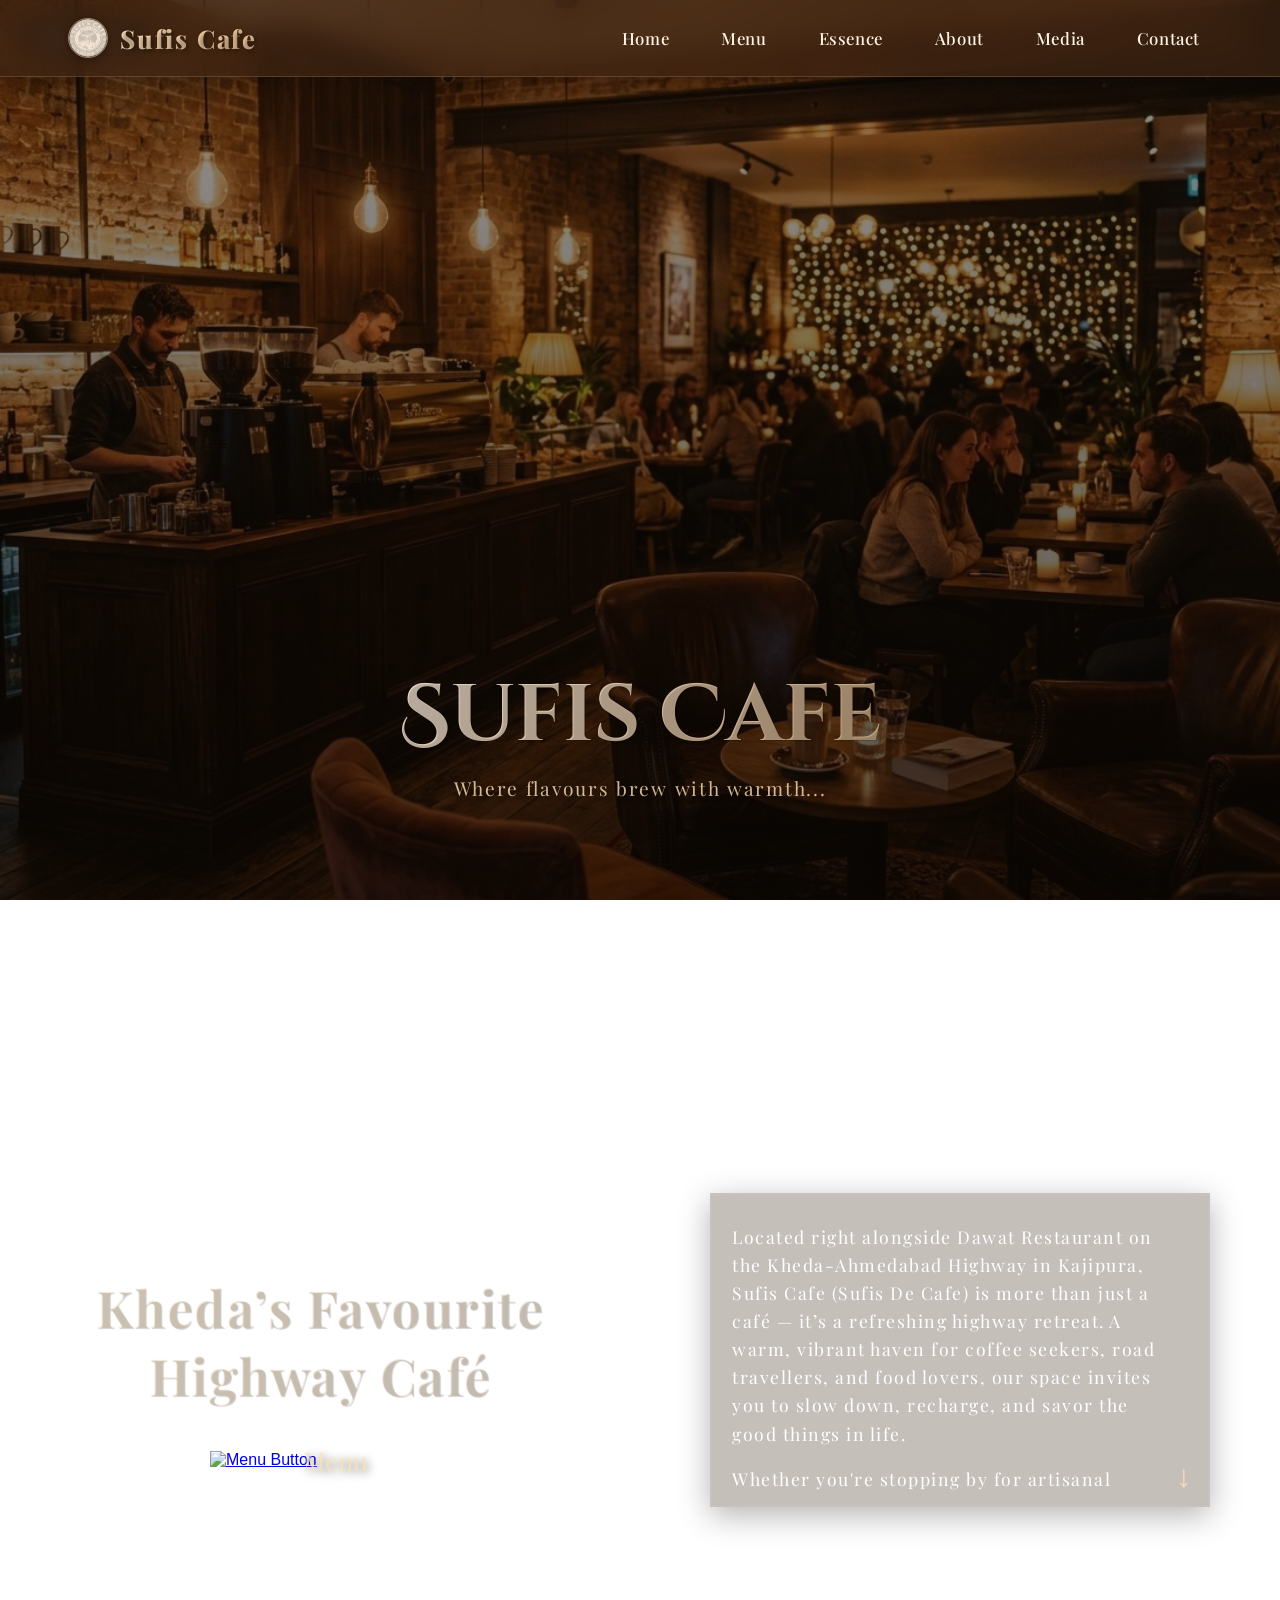
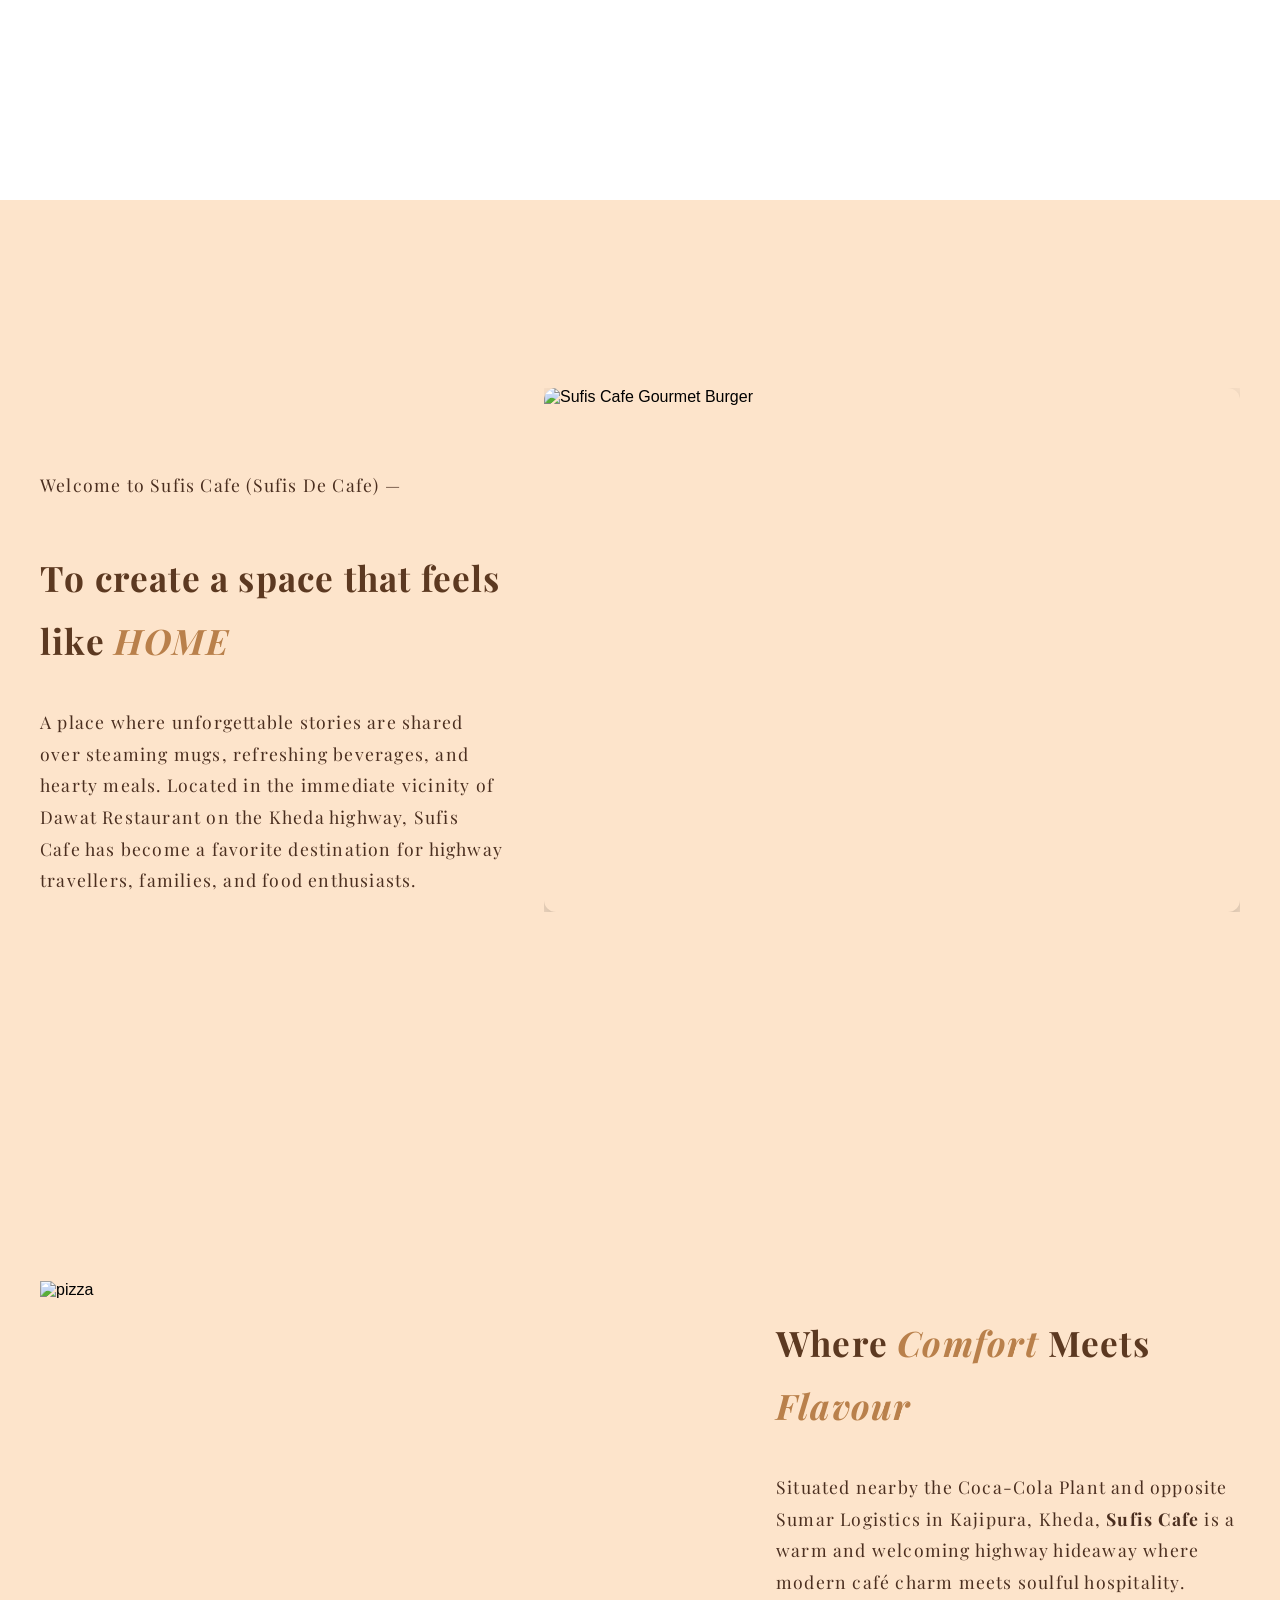
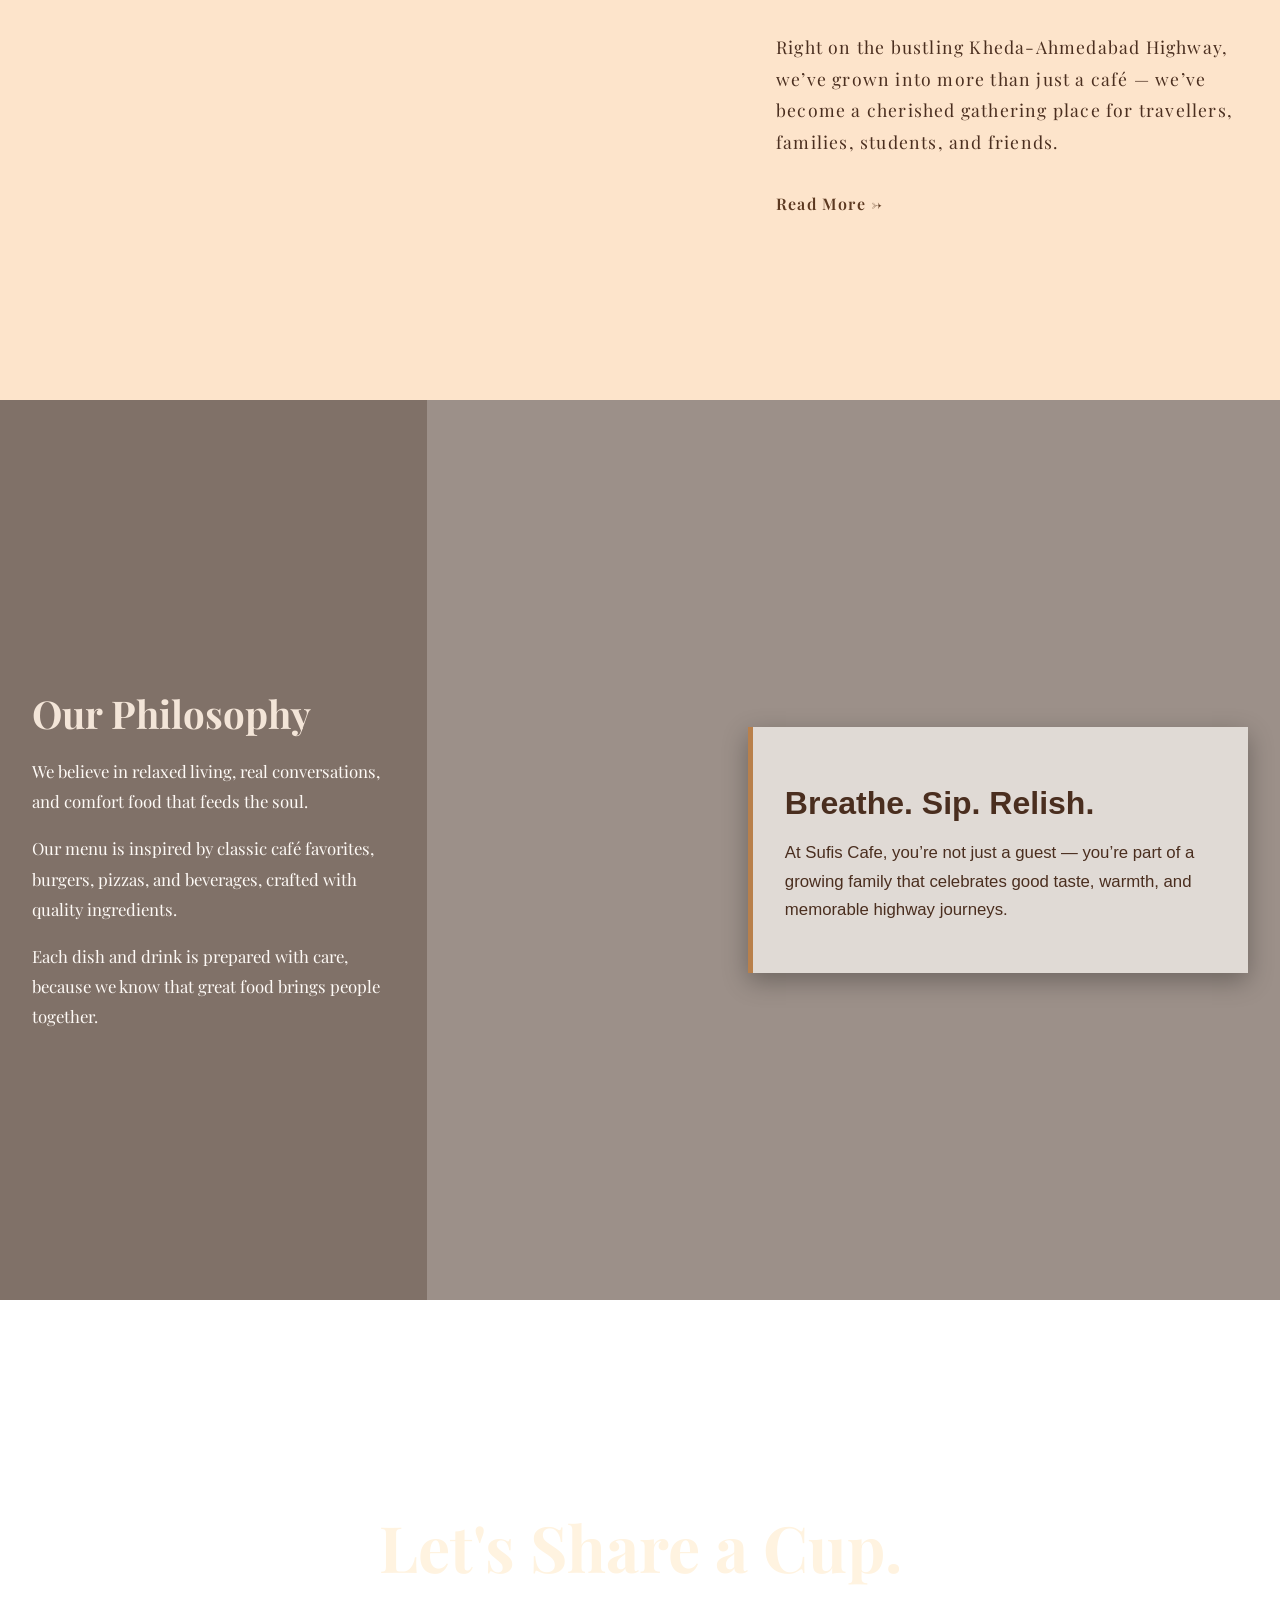
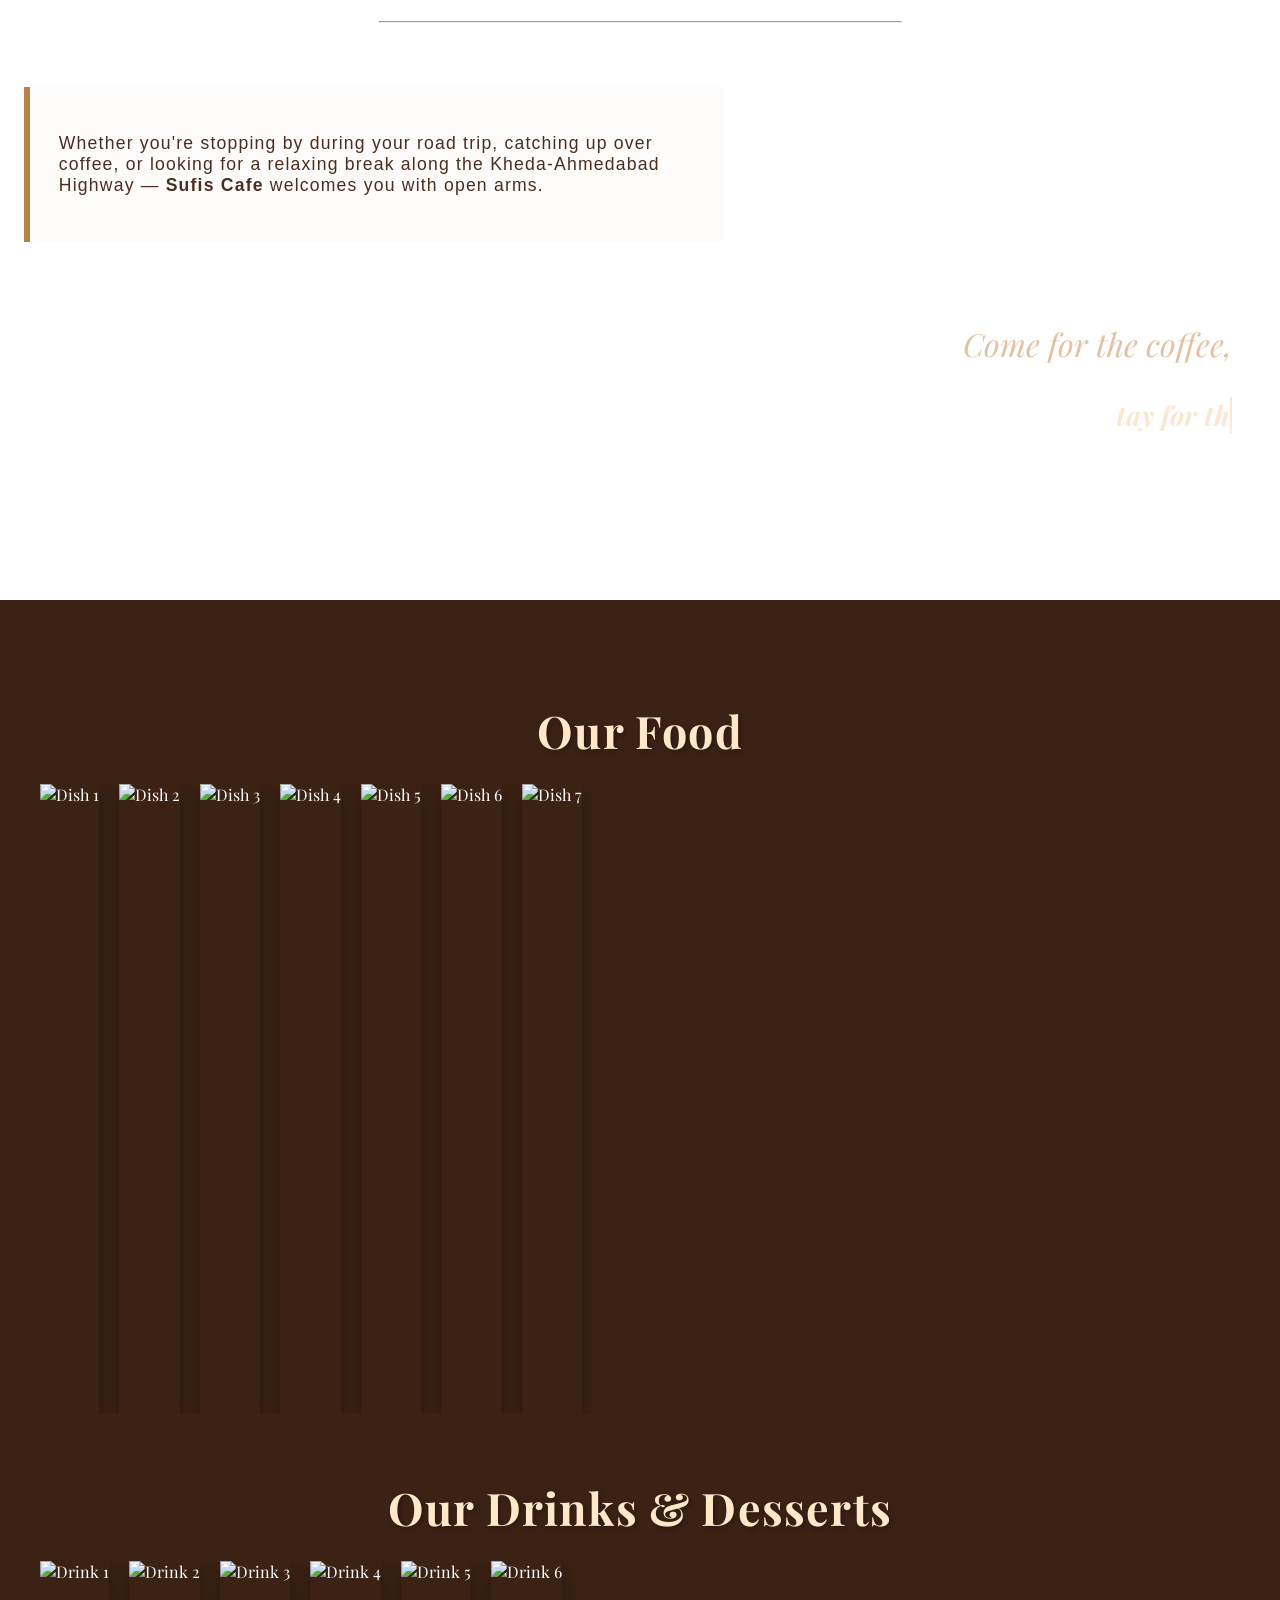
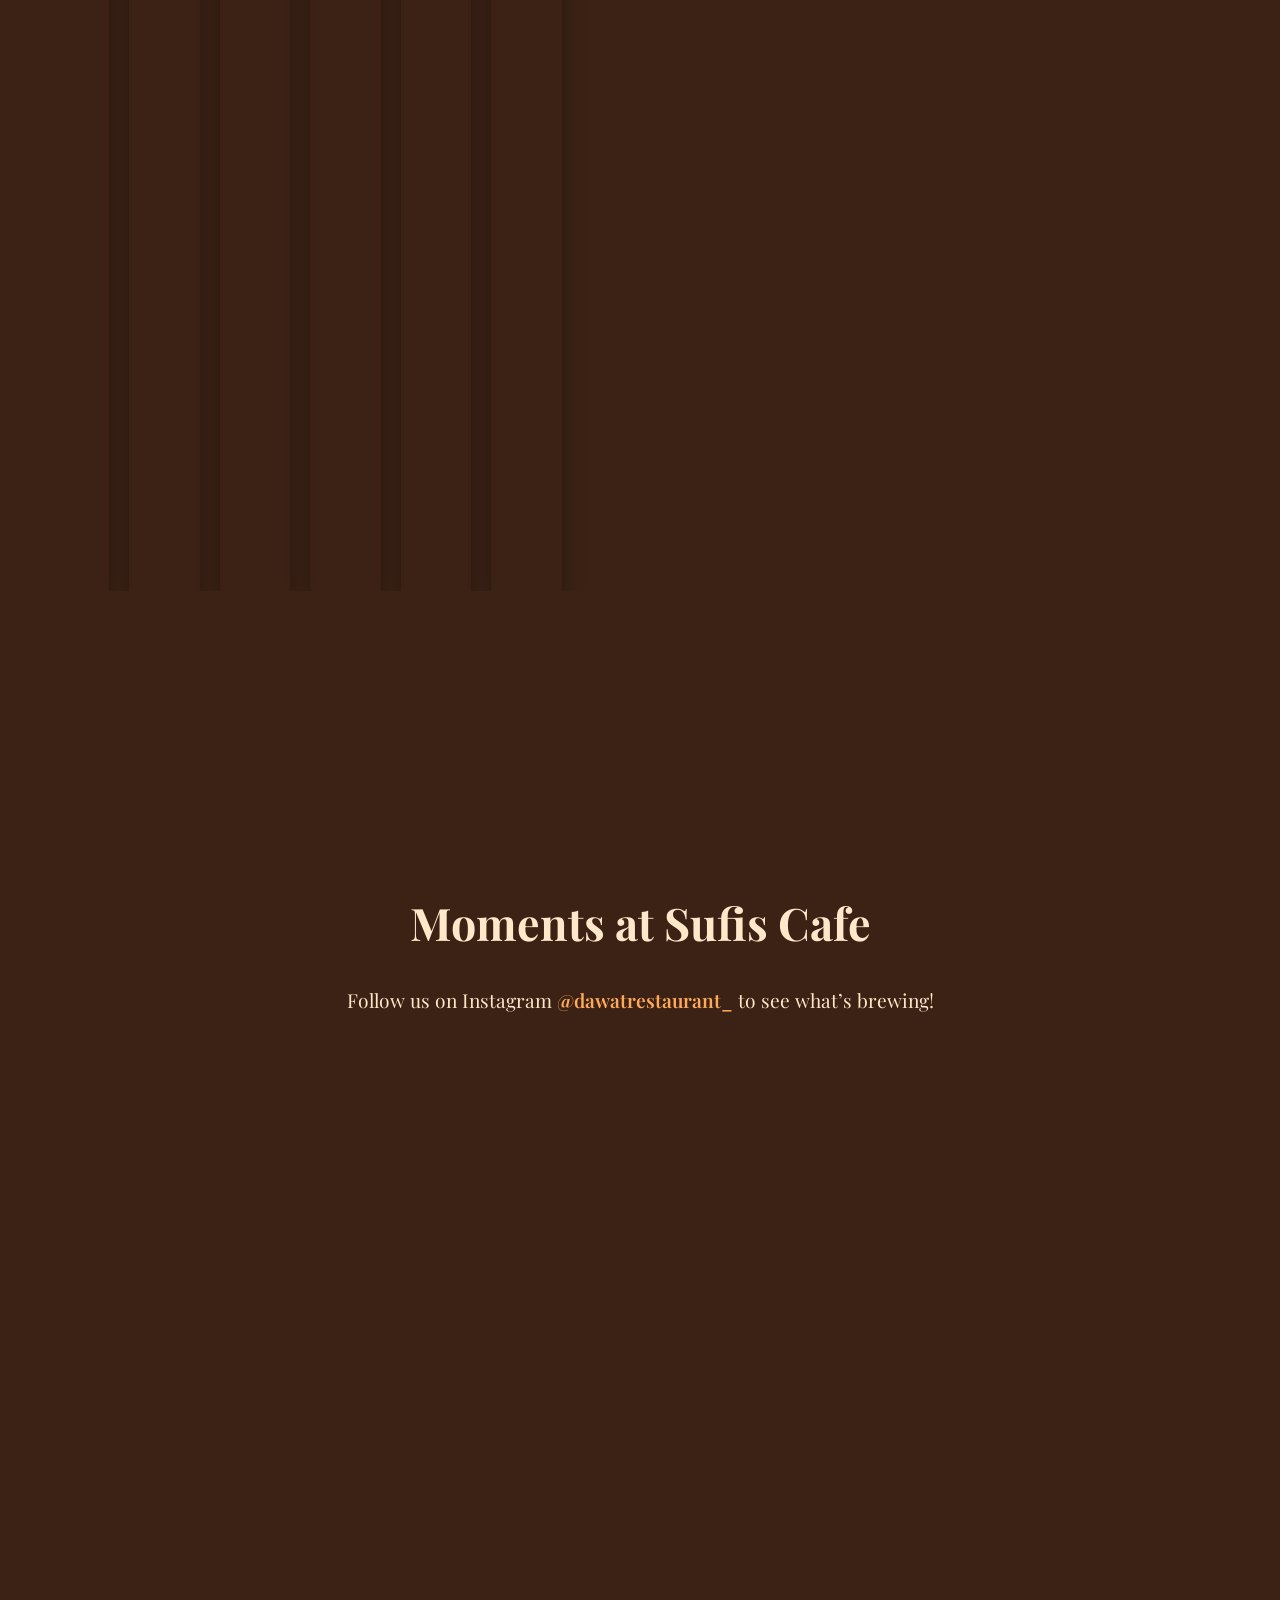
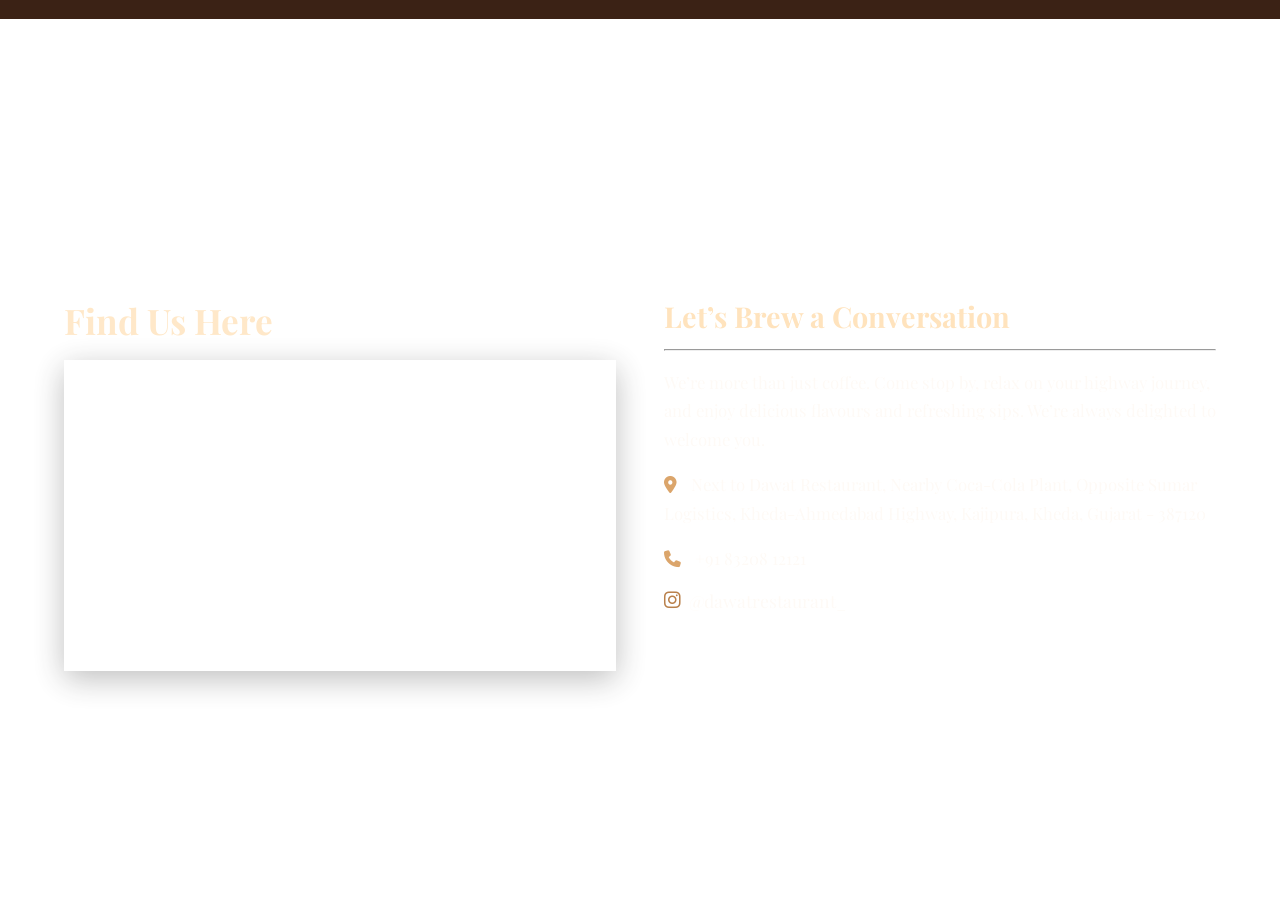
==== commit ed90e2a4: "Add Sufis Cafe Food Menu PDF and remove old menu" ====
--- a/index.html
+++ b/index.html
@@ -81,7 +81,7 @@
 
       <nav class="nav-menu">
         <a href="#hero">Home</a>
-        <a href="Copy of BNB menu PDF_compressed.pdf" target="_blank">Menu</a>
+        <a href="Sufis_Cafe_Menu.pdf" target="_blank">Menu</a>
         <div class="dropdown">
           <a href="#more" class="dropdown-toggle">Essence</a>
           <div class="dropdown-menu">
@@ -102,7 +102,7 @@
     <!-- Mobile Menu Links -->
     <div class="mobile-menu" id="mobile-menu">
       <a href="#hero">Home</a>
-      <a href="Copy of BNB menu PDF_compressed.pdf" target="_blank">Menu</a>
+      <a href="Sufis_Cafe_Menu.pdf" target="_blank">Menu</a>
       <a href="#more">Essence</a>
       <a href="about.html">About</a>
       <a href="#media">Media</a>
@@ -135,7 +135,7 @@
           <div class="headline">
             <h2>Kheda’s Favourite Highway Café</h2>
           </div>
-          <a href="Copy of BNB menu PDF_compressed.pdf" target="_blank" class="menu-image-button">
+          <a href="Sufis_Cafe_Menu.pdf" target="_blank" class="menu-image-button">
             <img src="images/book.webp" alt="Menu Button" class="menu-img" loading="lazy" />
             <span class="menu-label">Menu</span>
           </a>
@@ -313,9 +313,9 @@
       <h2 class="instagram-title">Moments at Sufis Cafe</h2>
       <p class="instagram-subtitle">Follow us on Instagram <a href="https://www.instagram.com/dawatrestaurant_" target="_blank" style="color: #ffaa5b; text-decoration: none; font-weight: 600;">@dawatrestaurant_</a> to see what’s brewing!</p>
       <div class="instagram-feed">
-        <!-- Elfsight Instagram Feed -->
-        <script src="https://static.elfsight.com/platform/platform.js" async></script>
-        <div class="elfsight-app-b8324334-345c-47dd-ba55-63e1e7c549c6" data-elfsight-app-lazy></div>
+        <!-- Elfsight Instagram Feed | Untitled Instagram Feed -->
+        <script src="https://elfsightcdn.com/platform.js" async></script>
+        <div class="elfsight-app-116c14e5-6c2c-4bed-9f43-4817718e7f75" data-elfsight-app-lazy></div>
       </div>
     </div>
   </section>
